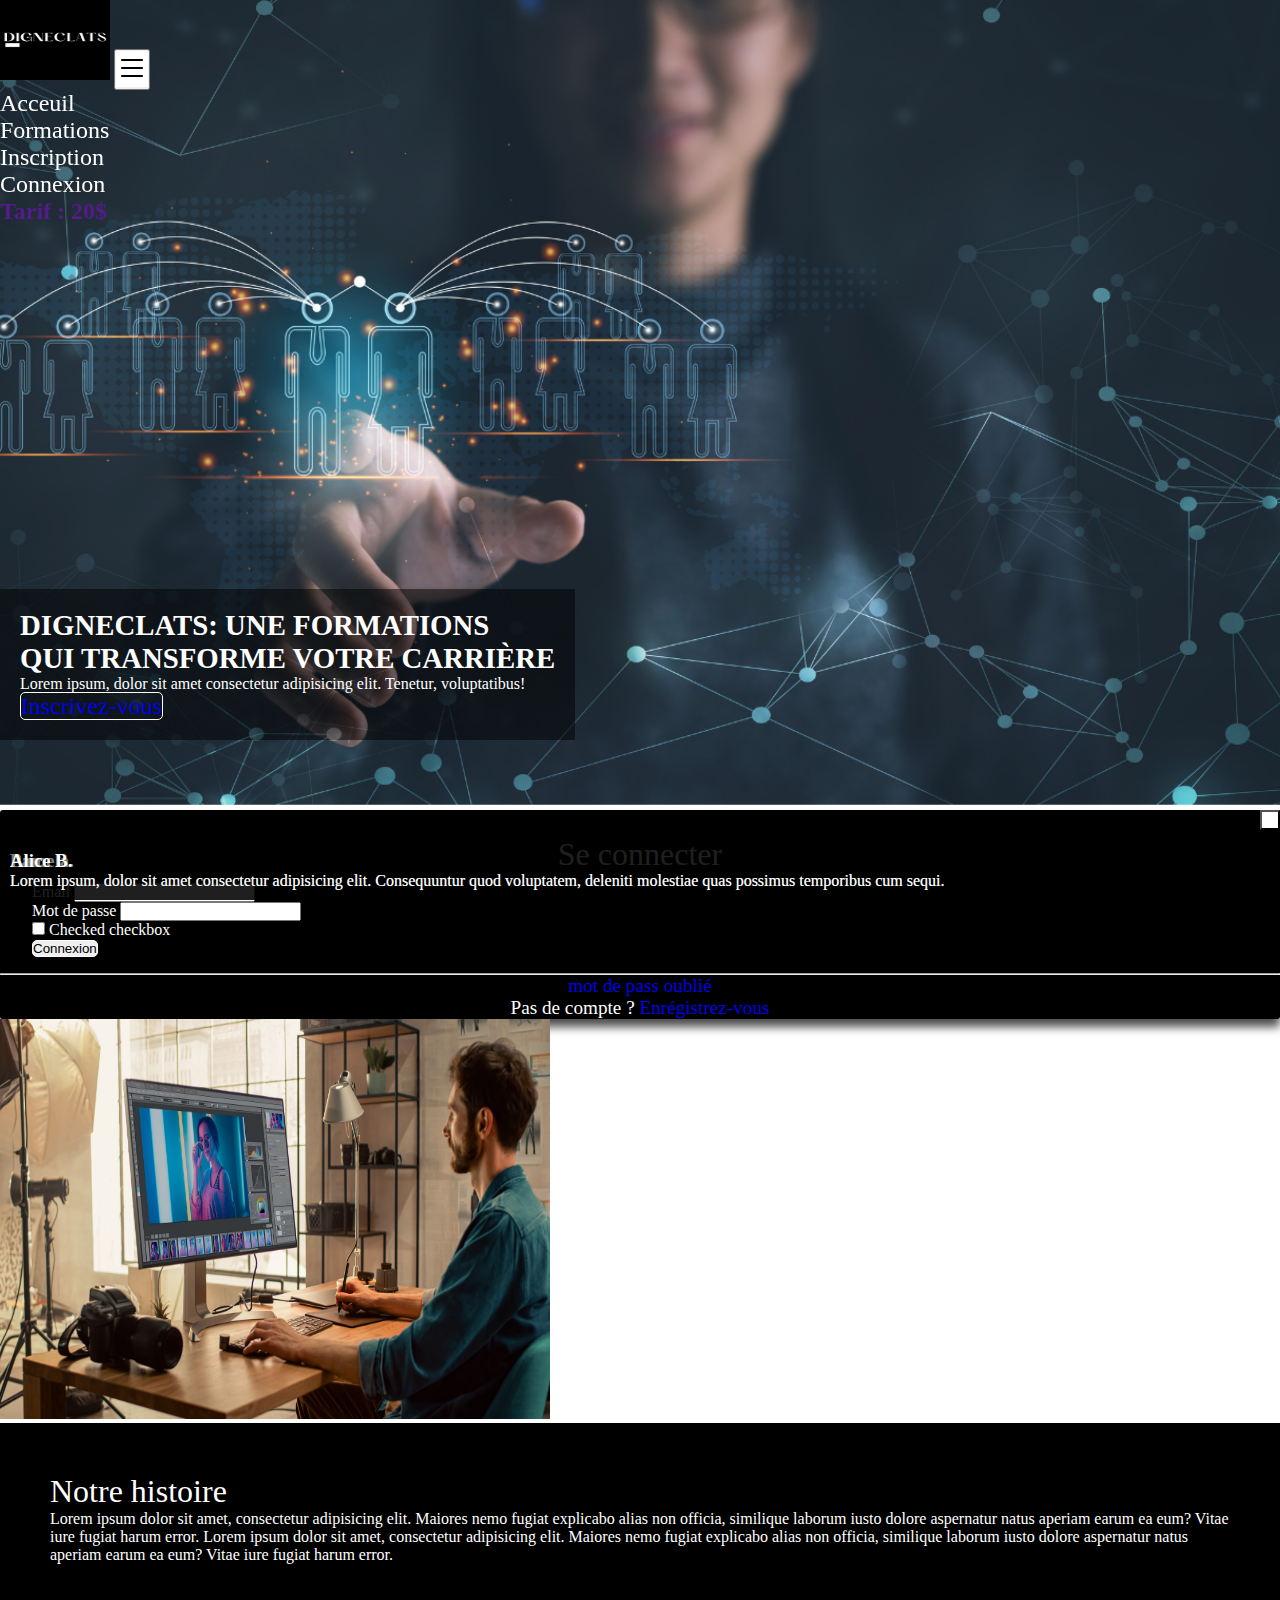
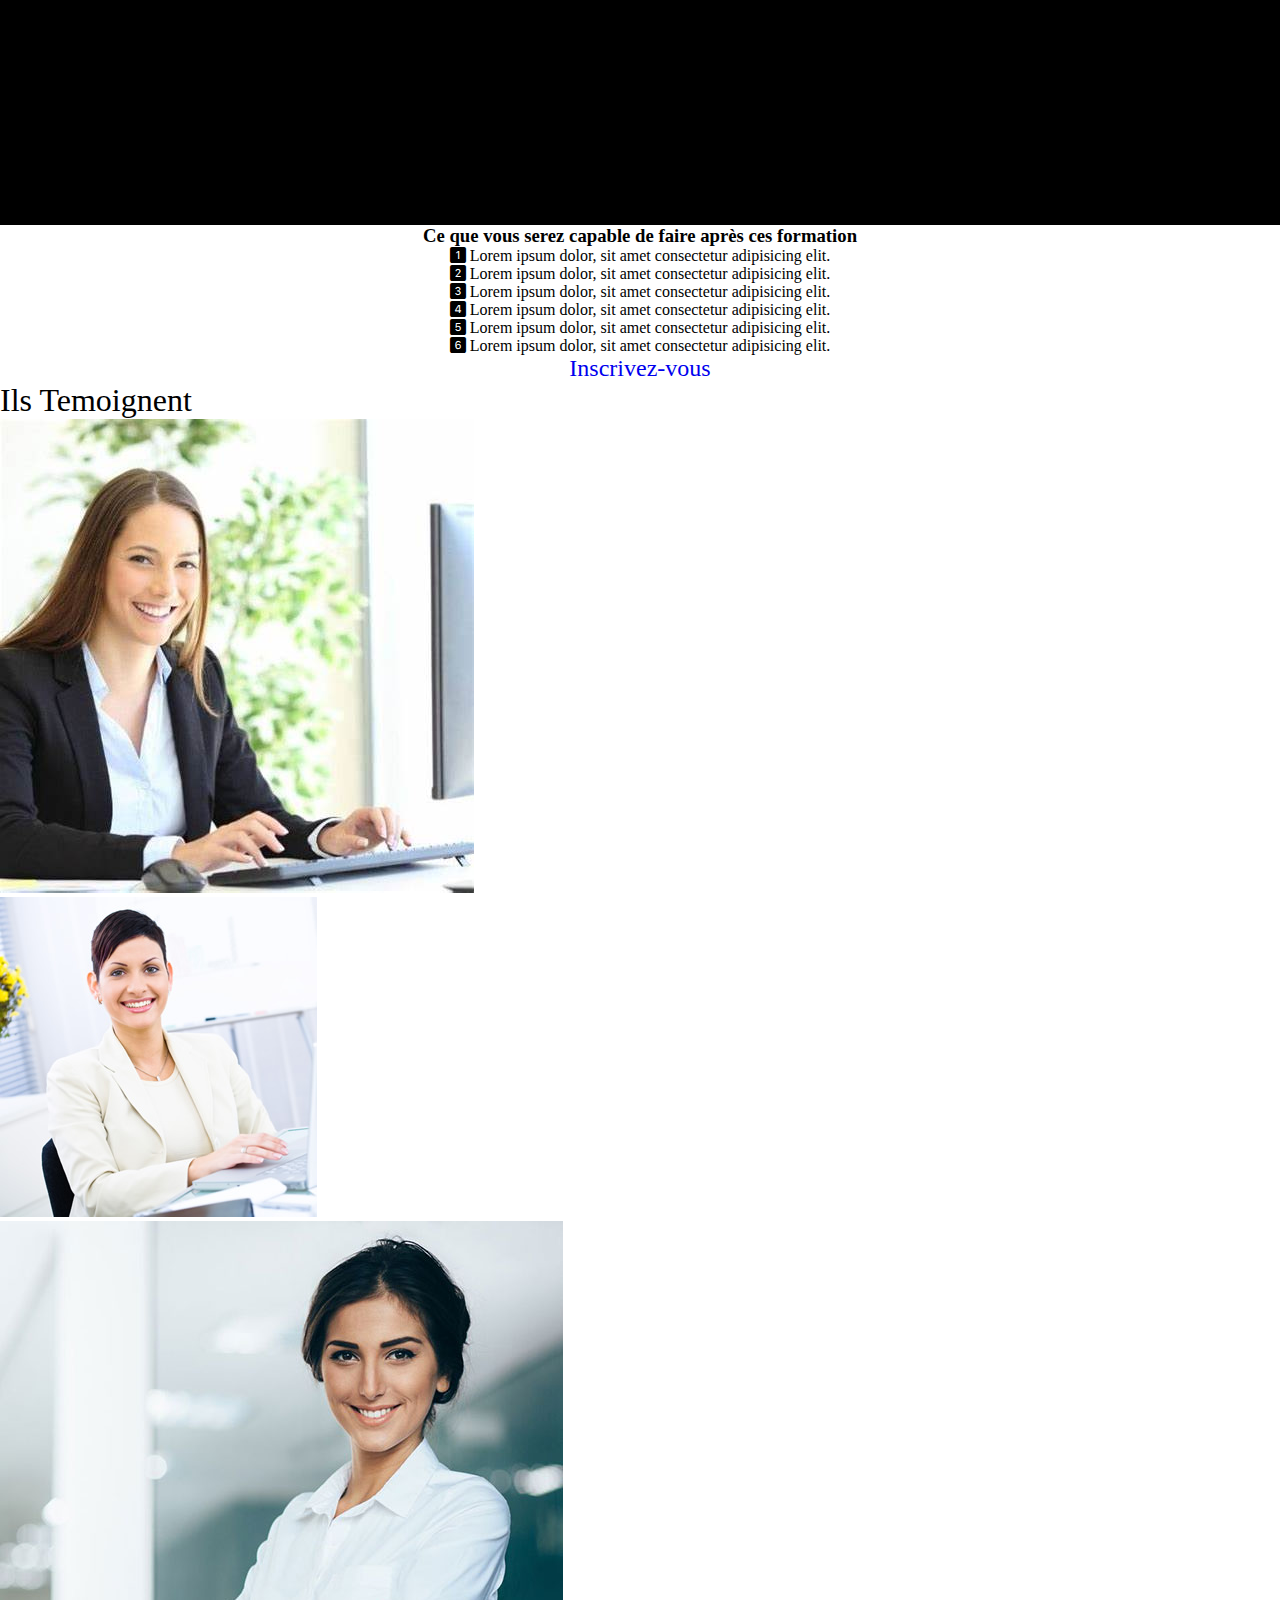
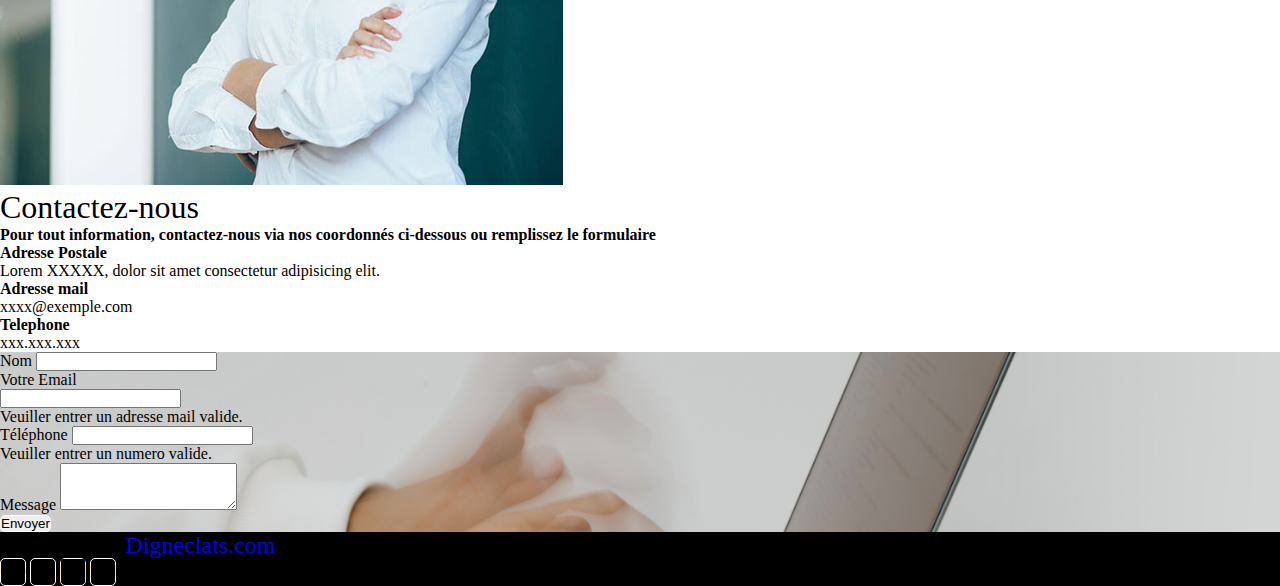
==== index.html @ 12020da1 "V1 dev digneclats" ====
<!DOCTYPE html>
<html lang="fr">
<head>
    <meta charset="UTF-8">
    <meta http-equiv="X-UA-Compatible" content="IE=edge">
    <meta name="viewport" content="width=device-width, initial-scale=1.0">
    <title>Digneclats</title>
    <link href="https://cdn.jsdelivr.net/npm/bootstrap@5.0.2/dist/css/bootstrap.min.css" rel="stylesheet" 
    integrity="sha384-EVSTQN3/azprG1Anm3QDgpJLIm9Nao0Yz1ztcQTwFspd3yD65VohhpuuCOmLASjC" crossorigin="anonymous">
    <link rel="stylesheet" href="https://cdn.jsdelivr.net/npm/bootstrap-icons@1.9.1/font/bootstrap-icons.css">
    <link rel="stylesheet" href="styles.css">
</head>
<body>
    <header>
        <nav class="navbar navbar-expand-lg" id="nav">
            <div class="container">
              <a class="navbar-brand" href="#"><img src="/assets/images/logo.png" alt=""></a>
              <button class="navbar-toggler" type="button" data-bs-toggle="collapse" data-bs-target="#navbarSupportedContent" aria-controls="navbarSupportedContent" aria-expanded="false" aria-label="Toggle navigation">
                <i class="bi bi-list"></i>
              </button>
            <div class="collapse navbar-collapse p-3" id="navbarSupportedContent">
                <ul class="navbar-nav ms-auto mb-2 mb-lg-0">
                  <li class="nav-item">
                    <a class="nav-link active" href="/">Acceuil</a>
                  </li>
                  <li class="nav-item">
                    <a class="nav-link" href="#">Formations</a>
                  </li>
                  <li class="nav-item">
                    <a class="nav-link" href="/inscription.html">Inscription</a>
                  </li>
                  <li class="nav-item">
                    <a class="nav-link" data-bs-toggle="modal" data-bs-target="#connexionModal" href="/connexion.html">Connexion</a>
                  </li>
                </ul>
                <ul class="navbar-nav ms-auto">
                    <a href="" class="text-white">Tarif : 20$</a>
                </ul>
              </div>
            </div>
        </nav>
    
        <div class="container">
            <div class="ban-text">
                <H1>Digneclats: Une Formations <br> qui transforme votre carrière</H1>
                <p>Lorem ipsum, dolor sit amet consectetur adipisicing elit. Tenetur, voluptatibus!</p>
                
                <a class="btn btn-outline-dark mt-3 text-white" href="/inscription.html" role="button" type="button">Inscrivez-vous</a>
                    
            </div>
        </div>
    </header>

    <!-- Modal -->
    <div class="modal fade" id="connexionModal" tabindex="-1" aria-labelledby="connexion" aria-hidden="true">
        <div class="modal-dialog modal-dialog-centered">
        <div class="modal-content">
            <div class="modal-body">
                <button type="button" class="btn-close" data-bs-dismiss="modal" aria-label="Close"></button>
                <div class="myform">
                    <h5 class="modal-title" id="connexion">Se connecter</h5>
                    <form action="" class="row">
                    <div class="my-3 col-12">
                        <label for="email">Email</label>
                        <input type="email" id="email" class="form-control" required />
                    </div>
                    <div class="my-3 col-12">
                        <label for="pwd">Mot de passe</label>
                        <input type="password" id="pwd" class="form-control" required />
                    </div>
                    <div class="form-check mt-1 col-12">
                        <input class="form-check-input" type="checkbox" value="" id="flexCheckChecked">
                        <label class="form-check-label" for="flexCheckChecked">
                        Checked checkbox
                        </label>
                    </div>
                    <div class="col-12">
                        <button type="button" class="btn btn-outline-light mt-3 mb-0">Connexion</button>
                    </div>
                    </form>
                </div>
                <hr>
                <div class="row mb-2">
                    <div class="col-12">
                    <p>
                        <a href="#" class="text-muted">mot de pass oublié</a>
                    </p>
                    </div>
                    <div class="col-12">
                        <p>Pas de compte ? <a href="/inscription.html" class="text-muted">Enrégistrez-vous</a></p>
                    </div>
                </div>
            </div>
        </div>
        </div>
    </div>


    <div class="section py-3">
        <div class="container">
            <div class="row">
                <div class="col-md-6 col-lg-6">
                    <img class="img-histo w-100" src="/assets/images/fph.jpg" alt="">
                </div>
                <div class="col-md-6 col-lg-6 contenu">
                    <h2 class="my-4">Notre histoire</h2>
                    <p>
                        Lorem ipsum dolor sit amet, consectetur adipisicing elit. 
                        Maiores nemo fugiat explicabo alias non officia, 
                        similique laborum iusto dolore aspernatur natus aperiam earum ea eum? 
                        Vitae iure fugiat harum error.
                        Lorem ipsum dolor sit amet, consectetur adipisicing elit. 
                        Maiores nemo fugiat explicabo alias non officia, 
                        similique laborum iusto dolore aspernatur natus aperiam earum ea eum? 
                        Vitae iure fugiat harum error.
                    </p>
        
                </div>
            </div>
        </div>
    </div>
    <div class="section my-3">
        <div class="about p-3">
            <div class="container">
                <h2 class="py-3 text-white">A propos de la formation</h2>
                <div class="row">
                    <div class="col-md-6 col-lg-4">
                        <div class="card mb-3">
                            <img src="" alt="">
                            <div class="card-body p-3">
                                <h3>Pack 1</h3>
                                <p>Lorem ipsum dolor sit amet consectetur adipisicing elit. Possimus, adipisci.</p>
                            </div>
                        </div>
                    </div>
                    <div class="col-md-6 col-lg-4">
                        <div class="card mb-3">
                            <img src="" alt="">
                            <div class="card-body p-3">
                                <h3>Pack 2</h3>
                                <p>Lorem ipsum dolor sit amet consectetur adipisicing elit. Possimus, adipisci.</p>
                            </div>
                        </div>
                    </div>
                    <div class="col-md-6 col-lg-4">
                        <div class="card mb-3">
                            <img src="" alt="">
                            <div class="card-body p-3">
                                <h3>Pack 3</h3>
                                <p>Lorem ipsum dolor sit amet consectetur adipisicing elit. Possimus, adipisci.</p>
                            </div>
                        </div>
                    </div>
                </div>
            </div>
        </div>
        <div class="container">
            <div class="devenir py-4">
                <h3 class="py-4">Ce que vous serez capable de faire après ces formation</h3>
                <div class="row">
                    <div class="col-md-6 col-lg-6">
                        <p><i class="bi bi-1-square-fill"></i> Lorem ipsum dolor, sit amet consectetur adipisicing elit.</p>
                        <p><i class="bi bi-2-square-fill"></i> Lorem ipsum dolor, sit amet consectetur adipisicing elit.</p>
                        <p><i class="bi bi-3-square-fill"></i> Lorem ipsum dolor, sit amet consectetur adipisicing elit.</p>
                    </div>
                    <div class="col-md-6 col-lg-6">
                        <p><i class="bi bi-4-square-fill"></i> Lorem ipsum dolor, sit amet consectetur adipisicing elit.</p>
                        <p><i class="bi bi-5-square-fill"></i> Lorem ipsum dolor, sit amet consectetur adipisicing elit.</p>
                        <p><i class="bi bi-6-square-fill"></i> Lorem ipsum dolor, sit amet consectetur adipisicing elit.</p>
                    </div>    
                </div>
                <a class="btn btn-dark mt-3" href="/inscription.html" role="button" type="button">Inscrivez-vous</a>
            </div>
        </div>
    </div>
    <div class="main py-4 bg-dark">
        <div class="container">
            <h2 class="text-white py-3">Ils Temoignent</h2>
            <div class="row">
                <div class="col-lg-4">
                    <div class="card mb-2">
                        <img src="/assets/images/OIP.jpg" alt="">
                        <div class="temo">
                            <h3>Lea.</h3>
                            <p>Lorem ipsum, dolor sit amet consectetur adipisicing elit. Consequuntur quod voluptatem, deleniti molestiae quas possimus temporibus cum sequi.</p>
                        </div>
                    </div>
                </div>
                <div class="col-lg-4">
                    <div class="card mb-2">
                        <img src="/assets/images/rizo.jpg" alt="">
                        <div class="temo">
                            <h3>Pamela.</h3>
                            <p>Lorem ipsum, dolor sit amet consectetur adipisicing elit. Consequuntur quod voluptatem, deleniti molestiae quas possimus temporibus cum sequi.</p>
                        </div>
                    </div>
                </div>
                <div class="col-lg-4">
                    <div class="card mb-2">
                        <img src="/assets/images/custom.jpg" alt="">
                        <div class="temo">
                            <h3>Alice B.</h3>
                            <p>Lorem ipsum, dolor sit amet consectetur adipisicing elit. Consequuntur quod voluptatem, deleniti molestiae quas possimus temporibus cum sequi.</p>
                        </div>
                    </div>
                </div>
            </div>
        </div>
    </div>
    <div class="section-cont py-4">
        <div class="container">
            <h2 class="p-3">Contactez-nous</h2>
            <div class="row">
                <div class="col-md-6 col-lg-6 p-4 text-lg-start">
                    <p class="fw">
                        Pour tout information, contactez-nous via nos coordonnés ci-dessous ou remplissez le formulaire
                    </p>
                    <h4>Adresse Postale</h4>
                    <p>Lorem XXXXX, dolor sit amet consectetur adipisicing elit.</p>
                    <h4>Adresse mail</h4>
                    <p>xxxx@exemple.com</p>
                    <h4>Telephone</h4>
                    <p>xxx.xxx.xxx</p>
                </div>
                <div class="col-md-6 col-lg-6 p-4 forma">
                    <form class="row g-3 needs-validation" novalidate>
                        <div class="col-12">
                          <label for="validationNo" class="form-label">Nom</label>
                          <input type="text" class="form-control" id="validationNo" value="" required>
                        </div>
                        <div class="col-12">
                          <label for="validationEm" class="form-label">Votre Email</label>
                          <div class="input-group has-validation">
                            <input type="email" class="form-control" id="validationEm" aria-describedby="inputGroupPrepend" required>
                            <div class="invalid-feedback">
                              Veuiller entrer un adresse mail valide.
                            </div>
                          </div>
                        </div>       
                        <div class="col-12">
                          <label for="validationTel" class="form-label">Téléphone</label>
                          <input type="tel" class="form-control" id="validationTel" required>
                          <div class="invalid-feedback">
                            Veuiller entrer un numero valide.
                          </div>
                        </div>
                        <div class="col-12">
                            <label for="validationMes" class="form-label">Message</label>
                            <textarea name="message" class="form-control" id="validationMes" rows="3" required></textarea>
                        </div>
                        <div class="col-12">
                          <button class="btn btn-outline-dark" type="submit">Envoyer</button>
                        </div>
                    </form>
                </div>
            </div>
        </div>
    </div>

    <footer
            class="text-center text-lg-start text-white"
            style="background-color: #000">
      <div class="container p-4 pb-0">
        <section class="p-3 pt-0">
          <div class="row d-flex align-items-center">
            <div class="col-md-7 col-lg-8 text-center text-md-start">
              <div class="p-3">
                © 2022 Copyright:
                <a class="text-white" href="https://mdbootstrap.com/"
                   >Digneclats.com</a
                  >
              </div>
            </div>
            <div class="col-md-5 col-lg-4 ml-lg-0 text-center text-md-end">
                <a
                 class="btn btn-outline-light btn-floating m-1"
                 role="button"><i class="bi bi-facebook"></i></a>
                <a
                 class="btn btn-outline-light btn-floating m-1"
                 role="button"><i class="bi bi-twitter"></i></a>
                <a
                 class="btn btn-outline-light btn-floating m-1"
                 role="button"><i class="bi bi-linkedin"></i></a>
                <a
                 class="btn btn-outline-light btn-floating m-1"
                 role="button"><i class="bi bi-instagram"></i></a>
            </div>
          </div>
        </section>
      </div>
    </footer>
    <script src="https://cdn.jsdelivr.net/npm/bootstrap@5.0.2/dist/js/bootstrap.bundle.min.js" 
    integrity="sha384-MrcW6ZMFYlzcLA8Nl+NtUVF0sA7MsXsP1UyJoMp4YLEuNSfAP+JcXn/tWtIaxVXM" crossorigin="anonymous"></script>
    <script src="/index.js"></script>
</body>
</html>
---- styles.css ----
*{
    margin: 0;
    padding: 0;
    box-sizing: border-box;
    text-decoration: none;
    list-style: none;
}

body{
    font-family: 'Times New Roman', Times, serif;
}

h2{
    font-size: 2rem;
    font-weight: 500;
}

header{
    height: 90vh;
    width: 100vw;
    background-image: url('/assets/images/Formation\ En\ nom-Formation.png');
    background-size: cover;
    background-position: center;
}
a{
    text-decoration: none;
    font-size: 1.5rem;
    font-weight: 500;
}
.ban-text{
    position: absolute;
    bottom: 10rem;
    color: #fff;
    background-color: rgba(0, 0, 0, 0.5);
    padding: 20px;
}
.ban-text h1{
    text-transform: uppercase;
    font-size: 1.8rem;
    font-weight: 700;
}

.navbar{
    position: fixed;
    width: 100%;
    background-color: transparent;
    z-index: 1000;
}

.navbar-brand img{
    height: 80px;
    width: 110px;
}

.nav-item .nav-link{
    color: #fff;
    font-size: 1.5rem;
    font-weight: 500;
}

.navbar-toggler{
    color: #fff;
}
.bi-list{
    color: #000;
    background-color: #fff;
    font-size: 2rem;
}
.img-histo{
    height: 400px;
    width: 550px;
}
.contenu{
    background-color: #000;
    color: #fff;
    padding: 50px;
}
.devenir{
    text-align: center;
}
.card .temo{
    position: absolute;
    bottom: 0;
    width: 100%;
    background-color: rgba(0, 0, 0, 0.5);
    color: #fff;
    padding: 10px;
}

.forma{
    background-image: url('/assets/images/pc.jpg');
    background-size: cover;
    background-position: center;
}
.about{
    background-color: #000;
}
.navbar-nav a{
    font-size: 1.5rem;
    font-weight: 600;
}

.banner{
    height: 60vh;
    background-image: url('/assets/images/inscriptions.jpg');
    background-position: center;
    background-size: cover;
}
.ins{
    background-color: rgba(0, 0, 0, 0.9);
    box-shadow: 1px 8px 8px rgba(0, 0, 0, 0.7);
    padding: 20px 30px;
    color: #fff;
}

.btn{
    border: 1px solid #fff;
    border-radius: 5px;
}
.fw{
    font-weight: 700;
}

.myform{
    max-width: 100%;
    padding: 1rem 2rem;
    color: #fff;

}
.modal-body{
    padding: 0;
    background-color: #000;
    box-shadow: 0 8px 10px 0 rgba(0, 0, 0, 0.7);
    border-radius: 3px;
}
.modal-title{
    font-size: 2rem;
    font-weight: 500;
    color: #fff;
    text-align: center;
    padding: 10px;
}

.modal-body p{
    color: #fff;
    font-size: 1.2rem;
    text-align: center;
}
.modal-body p a{
    font-size: 1.2rem;
}
.btn-close{
    position: absolute;
    right: 0;
    padding: .5rem;
    background-color: #fff;
}
.modal-content{
    width: 100%;
    margin: 0 auto;
}

.bgColor{
    background-color: #000;
    border-bottom: 1px solid #959698;
    box-shadow: 0 3px 4px rgba(0, 0, 0, 0.5);
    transition: all 0.5s;
}

@media screen and (max-width: 768px) {
    .navbar-collapse {
      background-color: #000;
    }
  }
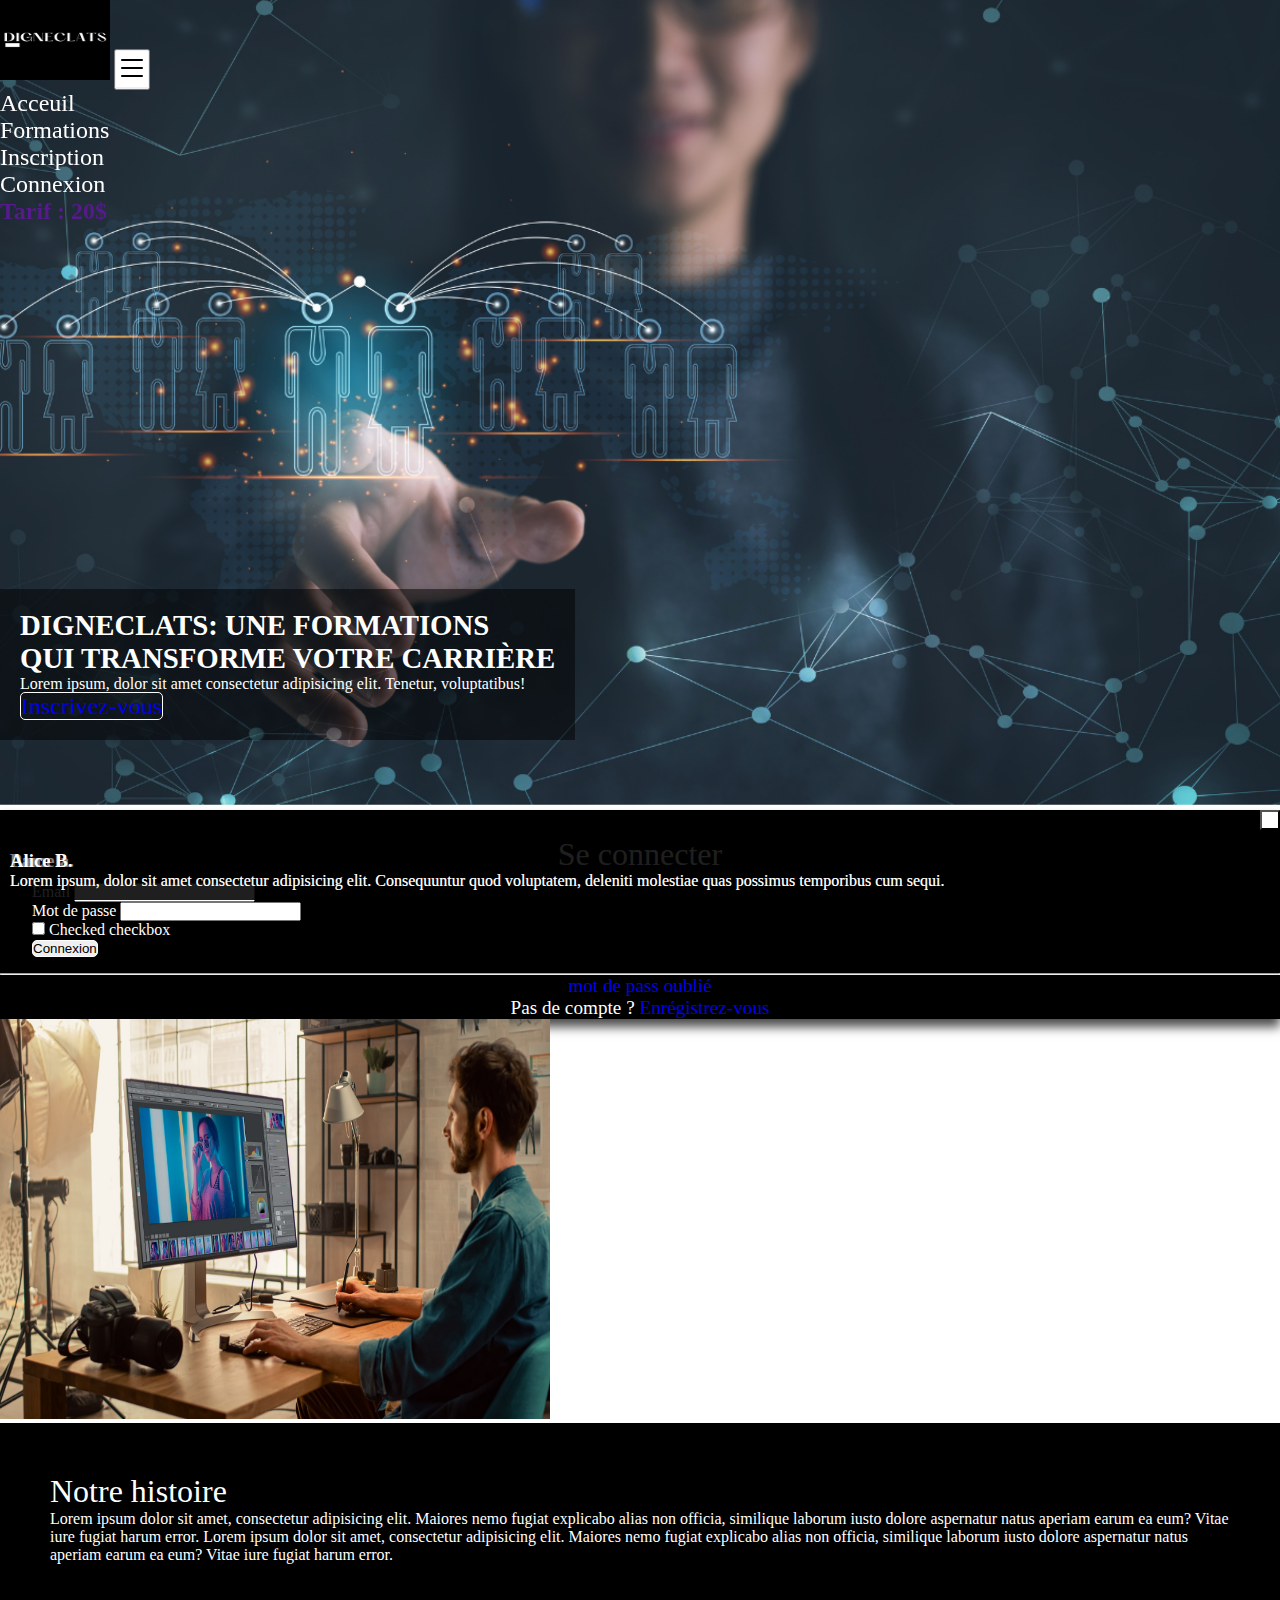
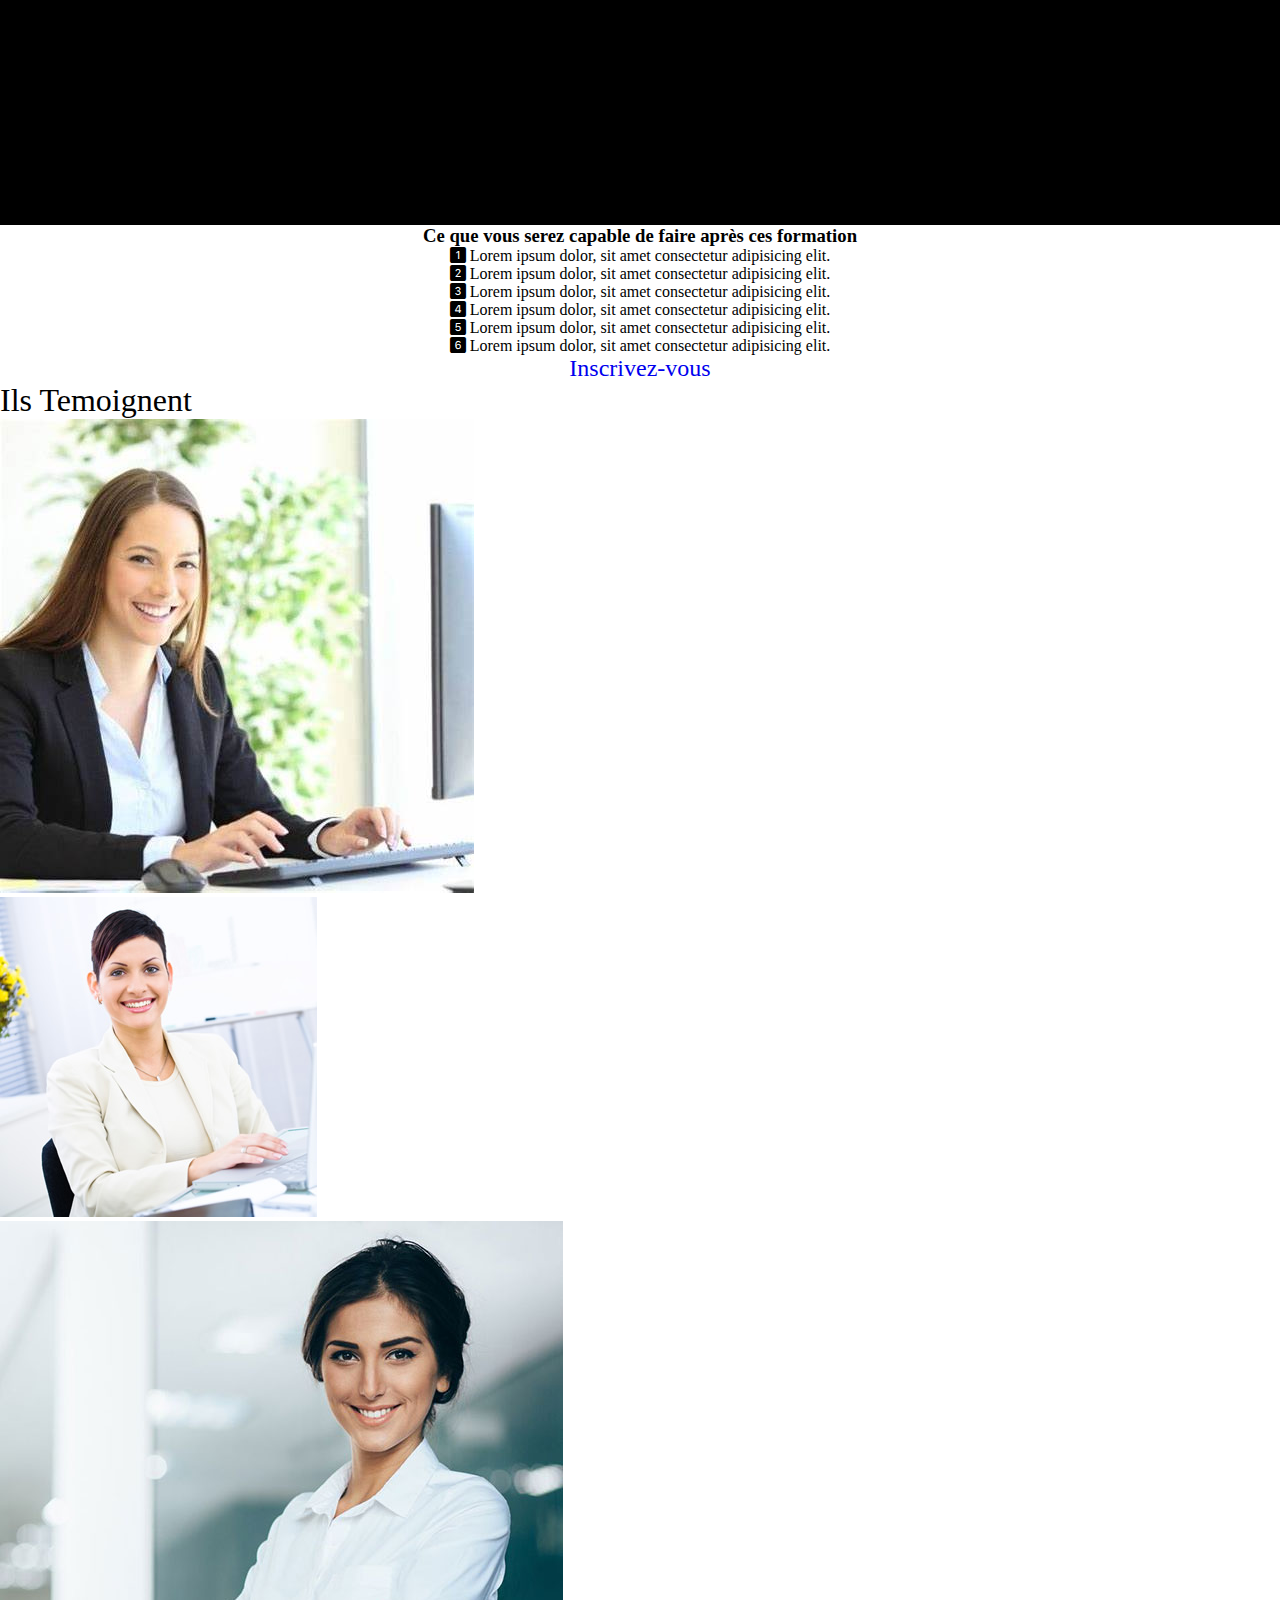
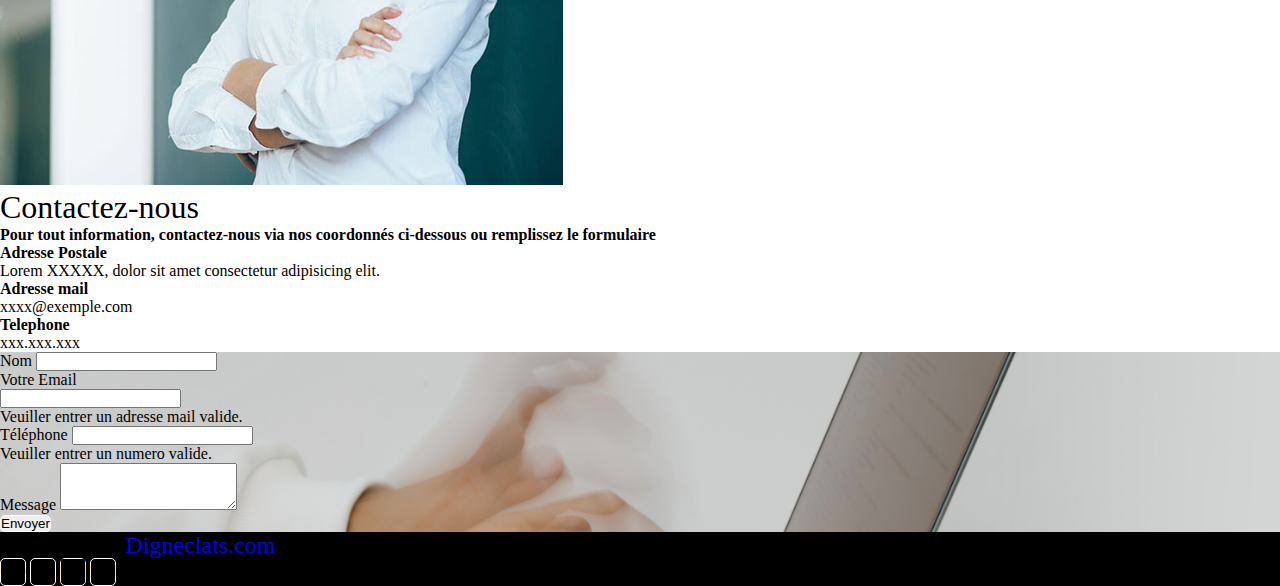
==== commit 7915083b: "V1 dev digneclats" ====
--- a/index.html
+++ b/index.html
@@ -54,44 +54,44 @@
     <!-- Modal -->
     <div class="modal fade" id="connexionModal" tabindex="-1" aria-labelledby="connexion" aria-hidden="true">
         <div class="modal-dialog modal-dialog-centered">
-        <div class="modal-content">
-            <div class="modal-body">
-                <button type="button" class="btn-close" data-bs-dismiss="modal" aria-label="Close"></button>
-                <div class="myform">
-                    <h5 class="modal-title" id="connexion">Se connecter</h5>
-                    <form action="" class="row">
-                    <div class="my-3 col-12">
-                        <label for="email">Email</label>
-                        <input type="email" id="email" class="form-control" required />
-                    </div>
-                    <div class="my-3 col-12">
-                        <label for="pwd">Mot de passe</label>
-                        <input type="password" id="pwd" class="form-control" required />
-                    </div>
-                    <div class="form-check mt-1 col-12">
-                        <input class="form-check-input" type="checkbox" value="" id="flexCheckChecked">
-                        <label class="form-check-label" for="flexCheckChecked">
-                        Checked checkbox
-                        </label>
-                    </div>
-                    <div class="col-12">
-                        <button type="button" class="btn btn-outline-light mt-3 mb-0">Connexion</button>
-                    </div>
-                    </form>
-                </div>
-                <hr>
-                <div class="row mb-2">
-                    <div class="col-12">
-                    <p>
-                        <a href="#" class="text-muted">mot de pass oublié</a>
-                    </p>
-                    </div>
-                    <div class="col-12">
-                        <p>Pas de compte ? <a href="/inscription.html" class="text-muted">Enrégistrez-vous</a></p>
-                    </div>
-                </div>
-            </div>
-        </div>
+            <div class="modal-content">
+                <div class="modal-body">
+                    <button type="button" class="btn-close" data-bs-dismiss="modal" aria-label="Close"></button>
+                    <div class="myform">
+                        <h5 class="modal-title" id="connexion">Se connecter</h5>
+                        <form action="" class="row">
+                        <div class="my-3 col-12">
+                            <label for="email">Email</label>
+                            <input type="email" id="email" class="form-control" required />
+                        </div>
+                        <div class="my-3 col-12">
+                            <label for="pwd">Mot de passe</label>
+                            <input type="password" id="pwd" class="form-control" required />
+                        </div>
+                        <div class="form-check mt-1 col-12">
+                            <input class="form-check-input" type="checkbox" value="" id="flexCheckChecked">
+                            <label class="form-check-label" for="flexCheckChecked">
+                            Checked checkbox
+                            </label>
+                        </div>
+                        <div class="col-12">
+                            <button type="button" class="btn btn-outline-light mt-3 mb-0">Connexion</button>
+                        </div>
+                        </form>
+                    </div>
+                    <hr>
+                    <div class="row mb-2">
+                        <div class="col-12">
+                        <p>
+                            <a href="#" class="text-muted">mot de pass oublié</a>
+                        </p>
+                        </div>
+                        <div class="col-12">
+                            <p>Pas de compte ? <a href="/inscription.html" class="text-muted">Enrégistrez-vous</a></p>
+                        </div>
+                    </div>
+                </div>
+            </div>
         </div>
     </div>
 
--- a/styles.css
+++ b/styles.css
@@ -131,7 +131,6 @@
     padding: 0;
     background-color: #000;
     box-shadow: 0 8px 10px 0 rgba(0, 0, 0, 0.7);
-    border-radius: 3px;
 }
 .modal-title{
     font-size: 2rem;
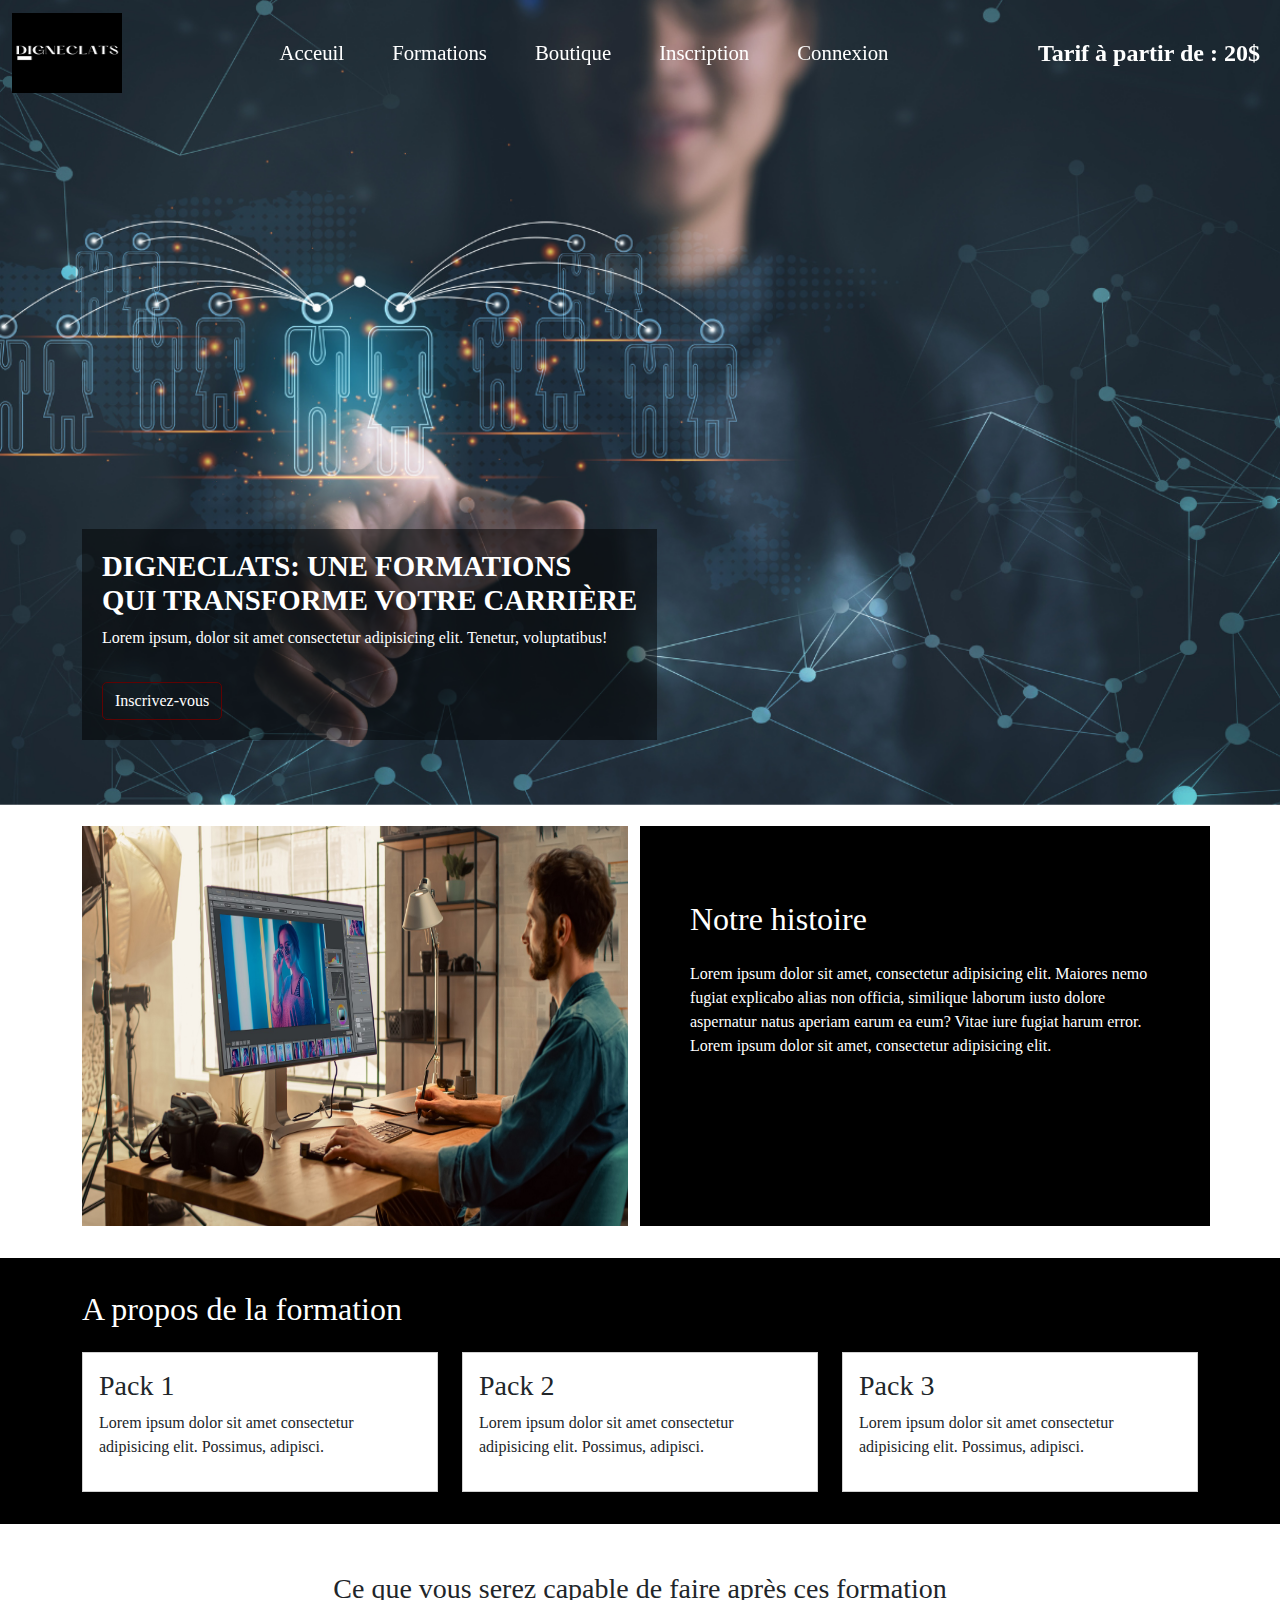
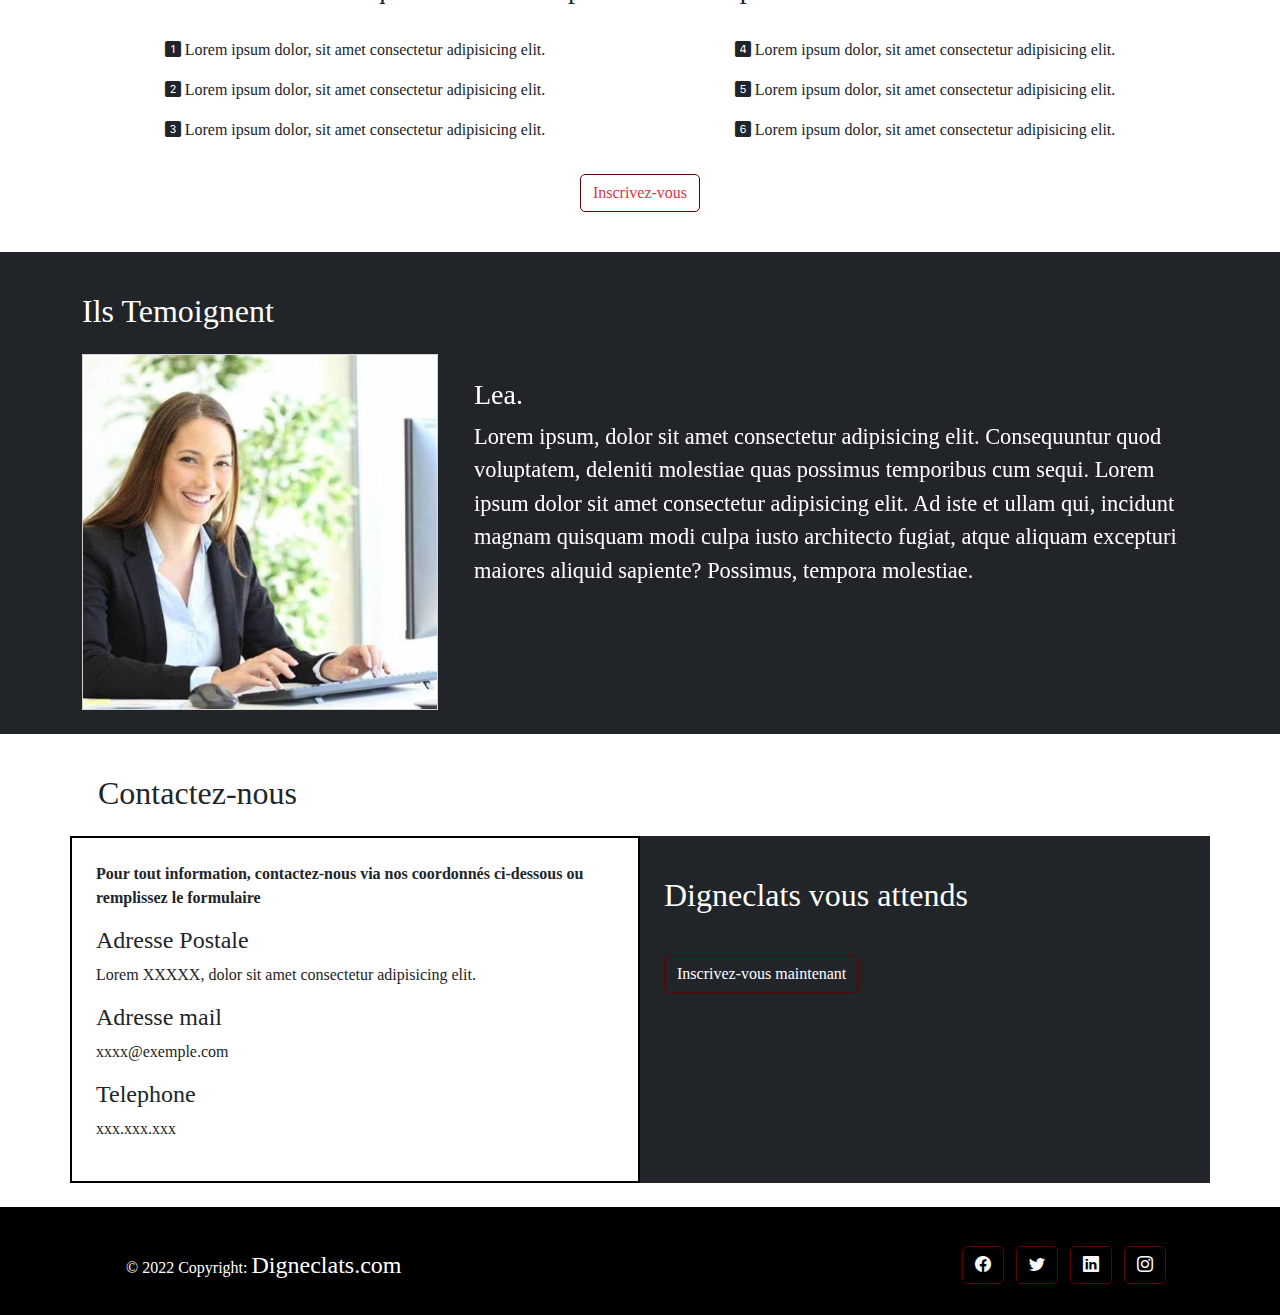
==== commit 955604af: "Version V2" ====
--- a/index.html
+++ b/index.html
@@ -8,33 +8,37 @@
     <link href="https://cdn.jsdelivr.net/npm/bootstrap@5.0.2/dist/css/bootstrap.min.css" rel="stylesheet" 
     integrity="sha384-EVSTQN3/azprG1Anm3QDgpJLIm9Nao0Yz1ztcQTwFspd3yD65VohhpuuCOmLASjC" crossorigin="anonymous">
     <link rel="stylesheet" href="https://cdn.jsdelivr.net/npm/bootstrap-icons@1.9.1/font/bootstrap-icons.css">
+    <link rel="stylesheet" href="/bootstrap-5.2.2-dist/css/bootstrap.min.css">
     <link rel="stylesheet" href="styles.css">
 </head>
 <body>
     <header>
         <nav class="navbar navbar-expand-lg" id="nav">
-            <div class="container">
+            <div class="container-fluid">
               <a class="navbar-brand" href="#"><img src="/assets/images/logo.png" alt=""></a>
               <button class="navbar-toggler" type="button" data-bs-toggle="collapse" data-bs-target="#navbarSupportedContent" aria-controls="navbarSupportedContent" aria-expanded="false" aria-label="Toggle navigation">
                 <i class="bi bi-list"></i>
               </button>
-            <div class="collapse navbar-collapse p-3" id="navbarSupportedContent">
+            <div class="collapse navbar-collapse" id="navbarSupportedContent">
                 <ul class="navbar-nav ms-auto mb-2 mb-lg-0">
-                  <li class="nav-item">
-                    <a class="nav-link active" href="/">Acceuil</a>
-                  </li>
-                  <li class="nav-item">
-                    <a class="nav-link" href="#">Formations</a>
-                  </li>
-                  <li class="nav-item">
+                  <li class="nav-item px-3">
+                    <a class="nav-link" href="/">Acceuil</a>
+                  </li>
+                  <li class="nav-item px-3">
+                    <a class="nav-link" href="/formation.html">Formations</a>
+                  </li>
+                  <li class="nav-item px-3">
+                    <a class="nav-link" href="/boutique.html">Boutique</a>
+                  </li>
+                  <li class="nav-item px-3">
                     <a class="nav-link" href="/inscription.html">Inscription</a>
                   </li>
-                  <li class="nav-item">
-                    <a class="nav-link" data-bs-toggle="modal" data-bs-target="#connexionModal" href="/connexion.html">Connexion</a>
+                  <li class="nav-item px-3">
+                    <a class="nav-link" href="/connexion.html">Connexion</a>
                   </li>
                 </ul>
                 <ul class="navbar-nav ms-auto">
-                    <a href="" class="text-white">Tarif : 20$</a>
+                    <a href="" class="text-white nav-link">Tarif à partir de : 20$</a>
                 </ul>
               </div>
             </div>
@@ -45,56 +49,11 @@
                 <H1>Digneclats: Une Formations <br> qui transforme votre carrière</H1>
                 <p>Lorem ipsum, dolor sit amet consectetur adipisicing elit. Tenetur, voluptatibus!</p>
                 
-                <a class="btn btn-outline-dark mt-3 text-white" href="/inscription.html" role="button" type="button">Inscrivez-vous</a>
+                <a class="btn btn-outline-danger mt-3 text-white" href="/inscription.html" role="button" type="button">Inscrivez-vous</a>
                     
             </div>
         </div>
     </header>
-
-    <!-- Modal -->
-    <div class="modal fade" id="connexionModal" tabindex="-1" aria-labelledby="connexion" aria-hidden="true">
-        <div class="modal-dialog modal-dialog-centered">
-            <div class="modal-content">
-                <div class="modal-body">
-                    <button type="button" class="btn-close" data-bs-dismiss="modal" aria-label="Close"></button>
-                    <div class="myform">
-                        <h5 class="modal-title" id="connexion">Se connecter</h5>
-                        <form action="" class="row">
-                        <div class="my-3 col-12">
-                            <label for="email">Email</label>
-                            <input type="email" id="email" class="form-control" required />
-                        </div>
-                        <div class="my-3 col-12">
-                            <label for="pwd">Mot de passe</label>
-                            <input type="password" id="pwd" class="form-control" required />
-                        </div>
-                        <div class="form-check mt-1 col-12">
-                            <input class="form-check-input" type="checkbox" value="" id="flexCheckChecked">
-                            <label class="form-check-label" for="flexCheckChecked">
-                            Checked checkbox
-                            </label>
-                        </div>
-                        <div class="col-12">
-                            <button type="button" class="btn btn-outline-light mt-3 mb-0">Connexion</button>
-                        </div>
-                        </form>
-                    </div>
-                    <hr>
-                    <div class="row mb-2">
-                        <div class="col-12">
-                        <p>
-                            <a href="#" class="text-muted">mot de pass oublié</a>
-                        </p>
-                        </div>
-                        <div class="col-12">
-                            <p>Pas de compte ? <a href="/inscription.html" class="text-muted">Enrégistrez-vous</a></p>
-                        </div>
-                    </div>
-                </div>
-            </div>
-        </div>
-    </div>
-
 
     <div class="section py-3">
         <div class="container">
@@ -110,15 +69,13 @@
                         similique laborum iusto dolore aspernatur natus aperiam earum ea eum? 
                         Vitae iure fugiat harum error.
                         Lorem ipsum dolor sit amet, consectetur adipisicing elit. 
-                        Maiores nemo fugiat explicabo alias non officia, 
-                        similique laborum iusto dolore aspernatur natus aperiam earum ea eum? 
-                        Vitae iure fugiat harum error.
-                    </p>
         
+                    </p>        
                 </div>
             </div>
         </div>
     </div>
+
     <div class="section my-3">
         <div class="about p-3">
             <div class="container">
@@ -154,6 +111,7 @@
                 </div>
             </div>
         </div>
+    
         <div class="container">
             <div class="devenir py-4">
                 <h3 class="py-4">Ce que vous serez capable de faire après ces formation</h3>
@@ -169,49 +127,84 @@
                         <p><i class="bi bi-6-square-fill"></i> Lorem ipsum dolor, sit amet consectetur adipisicing elit.</p>
                     </div>    
                 </div>
-                <a class="btn btn-dark mt-3" href="/inscription.html" role="button" type="button">Inscrivez-vous</a>
+                <a class="btn btn-outline-danger mt-3" href="/inscription.html" role="button" type="button">Inscrivez-vous</a>
             </div>
         </div>
     </div>
+    
     <div class="main py-4 bg-dark">
+
         <div class="container">
             <h2 class="text-white py-3">Ils Temoignent</h2>
-            <div class="row">
-                <div class="col-lg-4">
-                    <div class="card mb-2">
-                        <img src="/assets/images/OIP.jpg" alt="">
-                        <div class="temo">
+            <div id="carouselExampleSlidesOnly" class="carousel slide" data-bs-ride="carousel">
+                <div class="carousel-inner">
+                  <div class="carousel-item active">
+                    <div class="row">
+                        <div class="col-lg-4">
+                            <div class="card">
+                                <img src="/assets/images/OIP.jpg" class="d-block w-10 h-10" alt="">
+                            </div>
+                        </div>
+                        <div class="col-lg-8 temo text-white p-4">
                             <h3>Lea.</h3>
-                            <p>Lorem ipsum, dolor sit amet consectetur adipisicing elit. Consequuntur quod voluptatem, deleniti molestiae quas possimus temporibus cum sequi.</p>
-                        </div>
-                    </div>
-                </div>
-                <div class="col-lg-4">
-                    <div class="card mb-2">
-                        <img src="/assets/images/rizo.jpg" alt="">
-                        <div class="temo">
-                            <h3>Pamela.</h3>
-                            <p>Lorem ipsum, dolor sit amet consectetur adipisicing elit. Consequuntur quod voluptatem, deleniti molestiae quas possimus temporibus cum sequi.</p>
-                        </div>
-                    </div>
-                </div>
-                <div class="col-lg-4">
-                    <div class="card mb-2">
-                        <img src="/assets/images/custom.jpg" alt="">
-                        <div class="temo">
-                            <h3>Alice B.</h3>
-                            <p>Lorem ipsum, dolor sit amet consectetur adipisicing elit. Consequuntur quod voluptatem, deleniti molestiae quas possimus temporibus cum sequi.</p>
-                        </div>
-                    </div>
-                </div>
-            </div>
-        </div>
-    </div>
+                            <p>Lorem ipsum, dolor sit amet consectetur adipisicing elit. 
+                            Consequuntur quod voluptatem, deleniti molestiae quas possimus 
+                            temporibus cum sequi.
+                            Lorem ipsum dolor sit amet consectetur adipisicing elit. 
+                            Ad iste et ullam qui, incidunt magnam quisquam modi culpa iusto architecto 
+                            fugiat, atque aliquam excepturi maiores aliquid sapiente? Possimus, tempora molestiae.
+                            </p>
+                        </div>
+                    </div>
+                </div>
+                <div class="carousel-item">
+                    <div class="row">
+                        <div class="col-lg-4">
+                            <div class="card">
+                                <img src="/assets/images/rizo.jpg" class="d-block w-60 h-60" alt="">
+                            </div>
+                        </div>
+                        <div class="col-lg-8 temo text-white p-4">
+                            <h3>Pamela</h3>
+                            <p>Lorem ipsum, dolor sit amet consectetur adipisicing elit. 
+                            Consequuntur quod voluptatem, deleniti molestiae quas possimus 
+                            temporibus cum sequi.
+                            Lorem ipsum dolor sit amet consectetur adipisicing elit. 
+                            Ad iste et ullam qui, incidunt magnam quisquam modi culpa iusto architecto 
+                            fugiat, atque aliquam excepturi maiores aliquid sapiente? Possimus, tempora molestiae.
+                            </p>
+                        </div>
+                    </div>
+                  </div>
+                    <div class="carousel-item">
+                        <div class="row">
+                            <div class="col-lg-4">
+                                <div class="card">
+                                    <img src="/assets/images/custom.jpg" class="d-block w-60 h-60" alt="">
+                                </div>
+                            </div>
+                            <div class="col-lg-8 temo text-white p-4">
+                                <h3>Diane</h3>
+                                <p>Lorem ipsum, dolor sit amet consectetur adipisicing elit. 
+                                Consequuntur quod voluptatem, deleniti molestiae quas possimus 
+                                temporibus cum sequi.
+                                Lorem ipsum dolor sit amet consectetur adipisicing elit. 
+                                Ad iste et ullam qui, incidunt magnam quisquam modi culpa iusto architecto 
+                                fugiat, atque aliquam excepturi maiores aliquid sapiente? Possimus, tempora molestiae.
+                                </p>
+                            </div>
+                        </div>
+                    </div>
+                  </div>
+                </div>
+            </div>
+        </div>
+
     <div class="section-cont py-4">
         <div class="container">
             <h2 class="p-3">Contactez-nous</h2>
             <div class="row">
-                <div class="col-md-6 col-lg-6 p-4 text-lg-start">
+                <div class="col-md-6 col-lg-6 p-4 text-lg-start info-cont">
                     <p class="fw">
                         Pour tout information, contactez-nous via nos coordonnés ci-dessous ou remplissez le formulaire
                     </p>
@@ -222,36 +215,9 @@
                     <h4>Telephone</h4>
                     <p>xxx.xxx.xxx</p>
                 </div>
-                <div class="col-md-6 col-lg-6 p-4 forma">
-                    <form class="row g-3 needs-validation" novalidate>
-                        <div class="col-12">
-                          <label for="validationNo" class="form-label">Nom</label>
-                          <input type="text" class="form-control" id="validationNo" value="" required>
-                        </div>
-                        <div class="col-12">
-                          <label for="validationEm" class="form-label">Votre Email</label>
-                          <div class="input-group has-validation">
-                            <input type="email" class="form-control" id="validationEm" aria-describedby="inputGroupPrepend" required>
-                            <div class="invalid-feedback">
-                              Veuiller entrer un adresse mail valide.
-                            </div>
-                          </div>
-                        </div>       
-                        <div class="col-12">
-                          <label for="validationTel" class="form-label">Téléphone</label>
-                          <input type="tel" class="form-control" id="validationTel" required>
-                          <div class="invalid-feedback">
-                            Veuiller entrer un numero valide.
-                          </div>
-                        </div>
-                        <div class="col-12">
-                            <label for="validationMes" class="form-label">Message</label>
-                            <textarea name="message" class="form-control" id="validationMes" rows="3" required></textarea>
-                        </div>
-                        <div class="col-12">
-                          <button class="btn btn-outline-dark" type="submit">Envoyer</button>
-                        </div>
-                    </form>
+                <div class="col-md-6 col-lg-6 p-4 bg-dark">
+                    <h2 class="text-white py-3">Digneclats vous attends</h2>
+                    <a class="btn btn-outline-danger text-white mt-3" href="/inscription.html" role="button" type="button">Inscrivez-vous maintenant</a>
                 </div>
             </div>
         </div>
--- a/styles.css
+++ b/styles.css
@@ -14,11 +14,14 @@
     font-size: 2rem;
     font-weight: 500;
 }
+.card{
+    border-radius: 0;
+}
 
 header{
     height: 90vh;
     width: 100vw;
-    background-image: url('/assets/images/Formation\ En\ nom-Formation.png');
+    background-image: url('/assets/images/FormationEnNom-Formation.png');
     background-size: cover;
     background-position: center;
 }
@@ -42,6 +45,7 @@
 
 .navbar{
     position: fixed;
+    top: 0;
     width: 100%;
     background-color: transparent;
     z-index: 1000;
@@ -54,8 +58,12 @@
 
 .nav-item .nav-link{
     color: #fff;
-    font-size: 1.5rem;
-    font-weight: 500;
+    font-size: 1.3rem;
+    font-weight: 500;
+}
+
+.nav-item .nav-link:hover{
+    color: rgb(162, 40, 40);
 }
 
 .navbar-toggler{
@@ -78,20 +86,18 @@
 .devenir{
     text-align: center;
 }
-.card .temo{
+/* .card .temo{
     position: absolute;
     bottom: 0;
     width: 100%;
     background-color: rgba(0, 0, 0, 0.5);
     color: #fff;
     padding: 10px;
-}
-
-.forma{
-    background-image: url('/assets/images/pc.jpg');
-    background-size: cover;
-    background-position: center;
-}
+} */
+.temo p{
+    font-size: 1.4rem;
+}
+
 .about{
     background-color: #000;
 }
@@ -109,28 +115,40 @@
 .ins{
     background-color: rgba(0, 0, 0, 0.9);
     box-shadow: 1px 8px 8px rgba(0, 0, 0, 0.7);
+    padding: 1rem 5rem;
+    color: #fff;
+    max-width: 80%;
+}
+.con{
+    background-color: rgba(0, 0, 0, 0.9);
+    box-shadow: 1px 0 10px 2px rgb(0, 0, 0);
     padding: 20px 30px;
     color: #fff;
-}
-
+    max-width: 60%;
+    margin: 0 auto;
+    border-radius: 10px;
+}
+.ght-insc{
+    padding: 0 10px;
+}
 .btn{
-    border: 1px solid #fff;
+    border: 1px solid rgb(95, 2, 2);
     border-radius: 5px;
 }
 .fw{
     font-weight: 700;
 }
-
+.info-cont{
+    border: 2px solid #000;
+    padding: 20px;
+}
 .myform{
     max-width: 100%;
     padding: 1rem 2rem;
     color: #fff;
-
-}
-.modal-body{
-    padding: 0;
-    background-color: #000;
-    box-shadow: 0 8px 10px 0 rgba(0, 0, 0, 0.7);
+}
+.connect-footer{
+    text-align: center;
 }
 .modal-title{
     font-size: 2rem;
@@ -148,12 +166,7 @@
 .modal-body p a{
     font-size: 1.2rem;
 }
-.btn-close{
-    position: absolute;
-    right: 0;
-    padding: .5rem;
-    background-color: #fff;
-}
+
 .modal-content{
     width: 100%;
     margin: 0 auto;
@@ -161,13 +174,30 @@
 
 .bgColor{
     background-color: #000;
-    border-bottom: 1px solid #959698;
-    box-shadow: 0 3px 4px rgba(0, 0, 0, 0.5);
+    border-bottom: 1px solid rgb(95, 2, 2);
+    box-shadow: 0 3px 4px rgba(95, 2, 2, 0.5);
     transition: all 0.5s;
+}
+
+.card .f-image{
+    height: 240px;
+    width: auto;
 }
 
 @media screen and (max-width: 768px) {
     .navbar-collapse {
       background-color: #000;
+      padding: 20px;
+      line-height: 3rem;
+    }
+    .con{
+        max-width: 100%;
+        margin: 0 auto;
+        border-radius: 10px;
+    }
+    .ins{
+        max-width: 100%;
+        margin: 0 auto;
+        border-radius: 10px;
     }
   }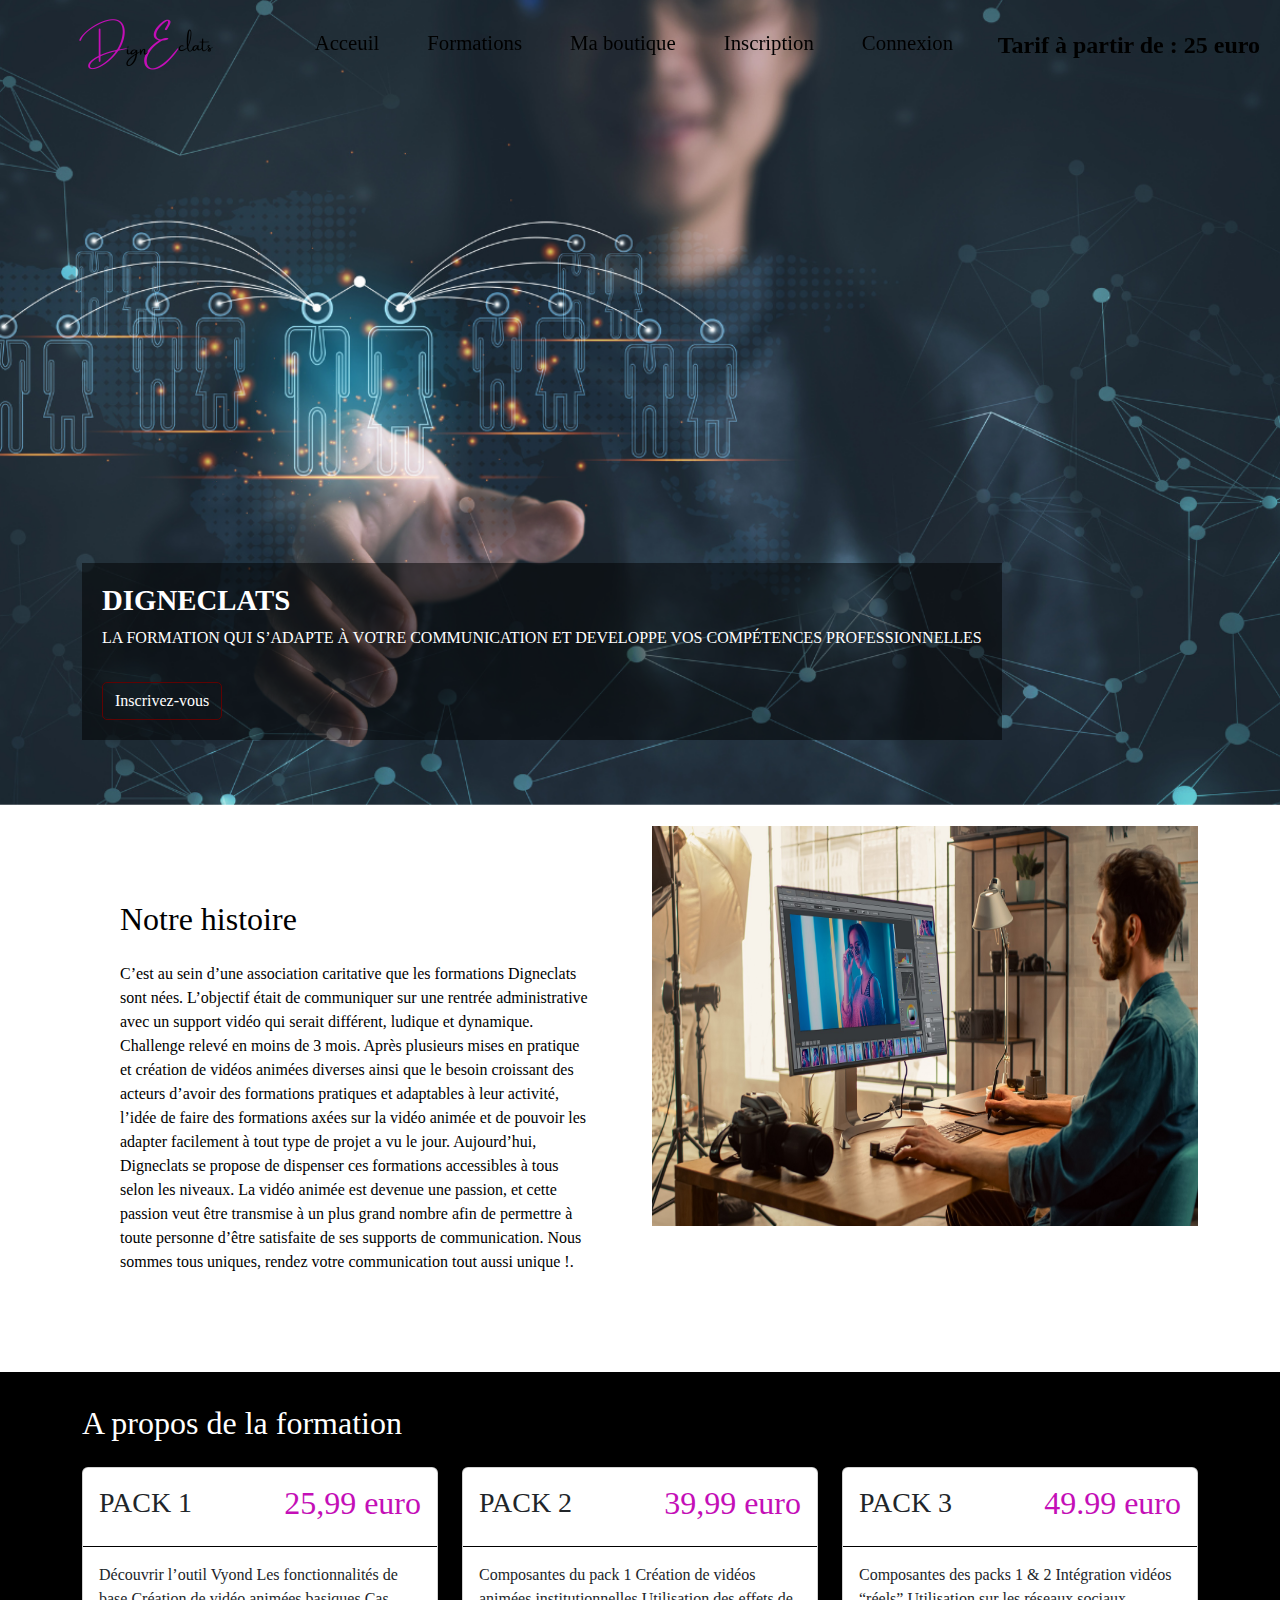
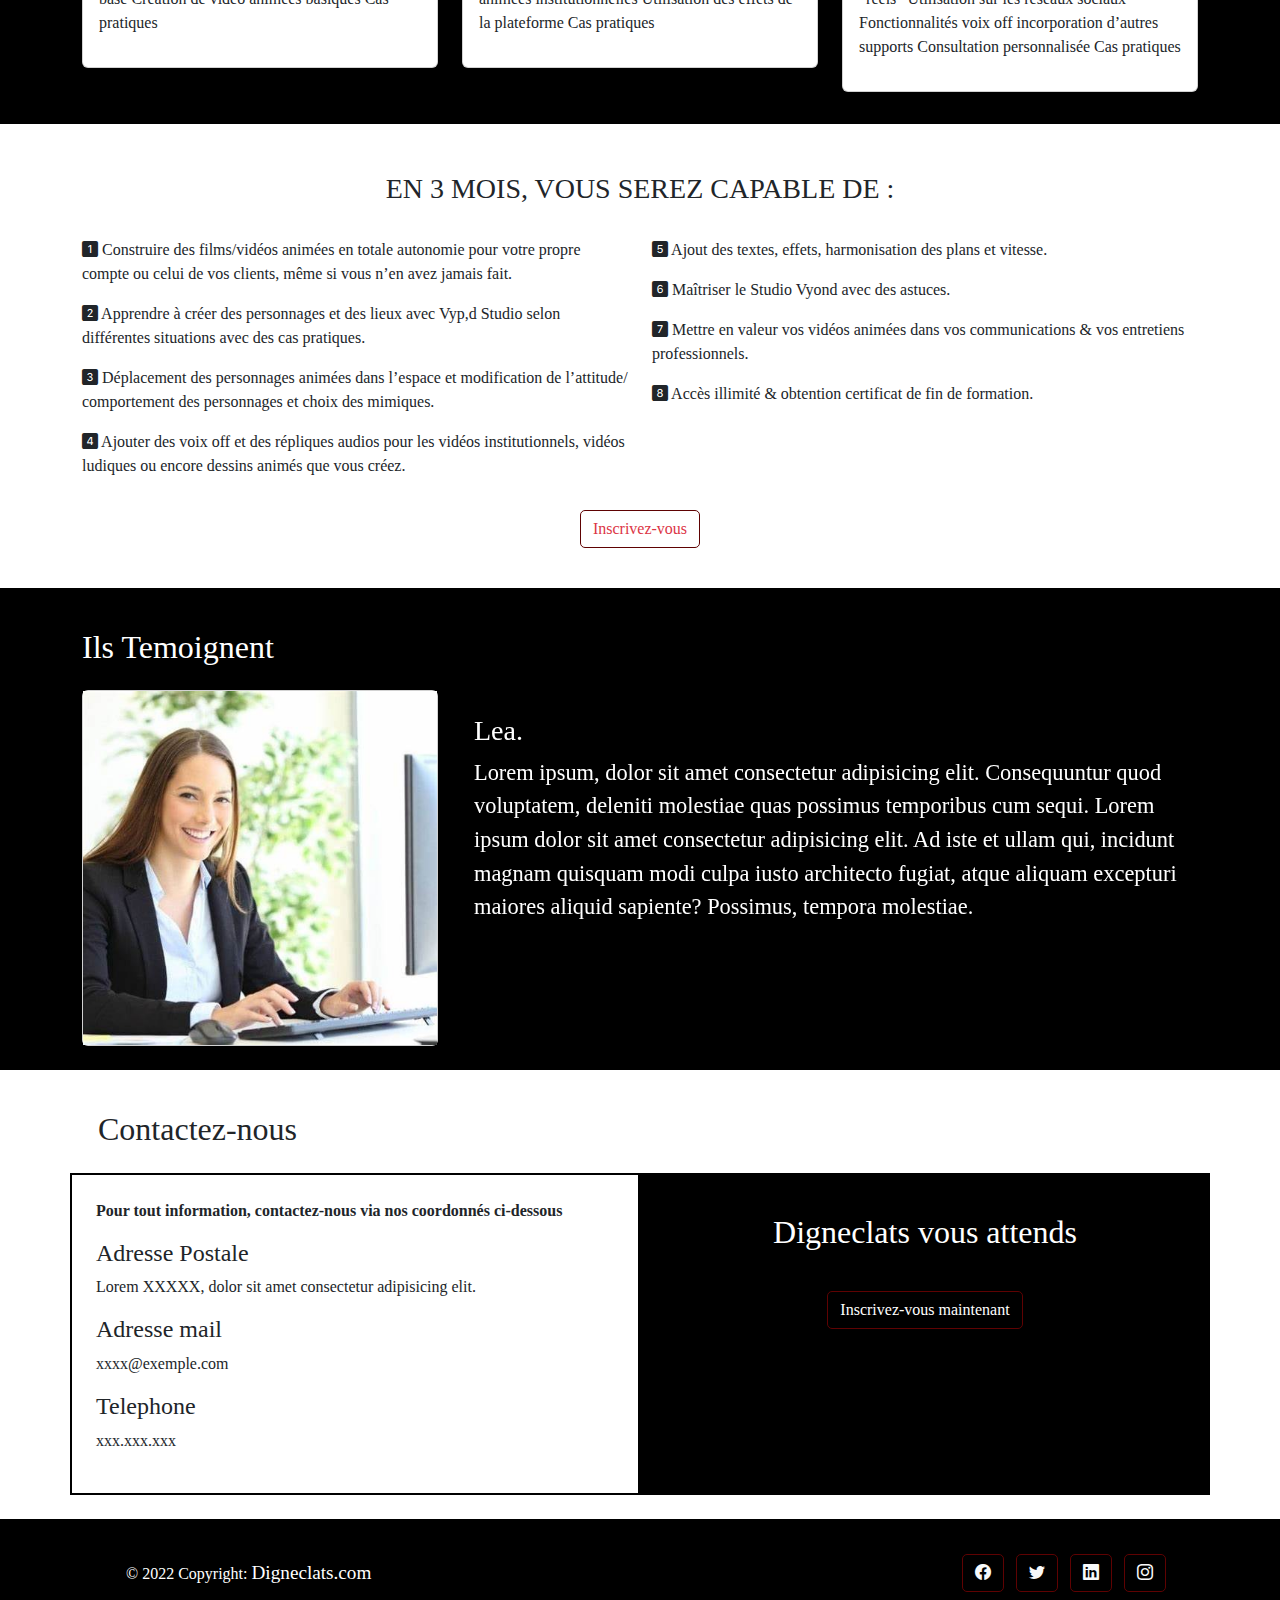
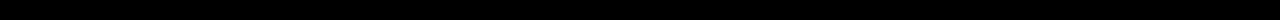
==== commit fbc070b8: "Version 1r" ====
--- a/index.html
+++ b/index.html
@@ -1,56 +1,69 @@
 <!DOCTYPE html>
 <html lang="fr">
+
 <head>
     <meta charset="UTF-8">
     <meta http-equiv="X-UA-Compatible" content="IE=edge">
     <meta name="viewport" content="width=device-width, initial-scale=1.0">
     <title>Digneclats</title>
-    <link href="https://cdn.jsdelivr.net/npm/bootstrap@5.0.2/dist/css/bootstrap.min.css" rel="stylesheet" 
-    integrity="sha384-EVSTQN3/azprG1Anm3QDgpJLIm9Nao0Yz1ztcQTwFspd3yD65VohhpuuCOmLASjC" crossorigin="anonymous">
+    <link href="https://cdn.jsdelivr.net/npm/bootstrap@5.0.2/dist/css/bootstrap.min.css" rel="stylesheet"
+        integrity="sha384-EVSTQN3/azprG1Anm3QDgpJLIm9Nao0Yz1ztcQTwFspd3yD65VohhpuuCOmLASjC" crossorigin="anonymous">
     <link rel="stylesheet" href="https://cdn.jsdelivr.net/npm/bootstrap-icons@1.9.1/font/bootstrap-icons.css">
     <link rel="stylesheet" href="/bootstrap-5.2.2-dist/css/bootstrap.min.css">
     <link rel="stylesheet" href="styles.css">
 </head>
+
 <body>
     <header>
         <nav class="navbar navbar-expand-lg" id="nav">
             <div class="container-fluid">
-              <a class="navbar-brand" href="#"><img src="/assets/images/logo.png" alt=""></a>
-              <button class="navbar-toggler" type="button" data-bs-toggle="collapse" data-bs-target="#navbarSupportedContent" aria-controls="navbarSupportedContent" aria-expanded="false" aria-label="Toggle navigation">
-                <i class="bi bi-list"></i>
-              </button>
-            <div class="collapse navbar-collapse" id="navbarSupportedContent">
-                <ul class="navbar-nav ms-auto mb-2 mb-lg-0">
-                  <li class="nav-item px-3">
-                    <a class="nav-link" href="/">Acceuil</a>
-                  </li>
-                  <li class="nav-item px-3">
-                    <a class="nav-link" href="/formation.html">Formations</a>
-                  </li>
-                  <li class="nav-item px-3">
-                    <a class="nav-link" href="/boutique.html">Boutique</a>
-                  </li>
-                  <li class="nav-item px-3">
-                    <a class="nav-link" href="/inscription.html">Inscription</a>
-                  </li>
-                  <li class="nav-item px-3">
-                    <a class="nav-link" href="/connexion.html">Connexion</a>
-                  </li>
-                </ul>
-                <ul class="navbar-nav ms-auto">
-                    <a href="" class="text-white nav-link">Tarif à partir de : 20$</a>
-                </ul>
-              </div>
+                <a class="navbar-brand" href="#"><img src="/assets/images/logo.png" alt=""></a>
+                <button class="navbar-toggler" type="button" data-bs-toggle="offcanvas" data-bs-target="#offcanvasRight"
+                    aria-controls="offcanvasRight">
+                    <i class="bi bi-list"></i>
+                    <!-- <span class="navbar-toggler-icon"></span> -->
+                </button>
+                <div class="offcanvas navbar-offcanvas offcanvas-end" tabindex="-1" id="offcanvasRight"
+                    aria-labelledby="offcanvasRightLabel">
+                    <div class="offcanvas-header">
+                        <button type="button" class="btn-close btn-close-white" data-bs-dismiss="offcanvas"
+                            aria-label="close"></button>
+                    </div>
+                    <div class="offcanvas-body">
+                        <ul class="navbar-nav ms-auto mb-lg-0">
+                            <li class="nav-item px-3">
+                                <a class="nav-link" href="/">Acceuil</a>
+                            </li>
+                            <li class="nav-item px-3">
+                                <a class="nav-link" href="/formation.html">Formations</a>
+                            </li>
+                            <li class="nav-item px-3">
+                                <a class="nav-link" href="/boutique.html">Ma boutique</a>
+                            </li>
+                            <li class="nav-item px-3">
+                                <a class="nav-link" href="/inscription.html">Inscription</a>
+                            </li>
+                            <li class="nav-item px-3">
+                                <a class="nav-link" href="/connexion.html">Connexion</a>
+                            </li>
+                        </ul>
+                        <ul class="navbar-nav price ms-auto">
+                            <a href="" class="nav-link">Tarif à partir de : 25 euro</a>
+                        </ul>
+                    </div>
+                </div>
             </div>
         </nav>
-    
+
         <div class="container">
             <div class="ban-text">
-                <H1>Digneclats: Une Formations <br> qui transforme votre carrière</H1>
-                <p>Lorem ipsum, dolor sit amet consectetur adipisicing elit. Tenetur, voluptatibus!</p>
-                
-                <a class="btn btn-outline-danger mt-3 text-white" href="/inscription.html" role="button" type="button">Inscrivez-vous</a>
-                    
+                <H1>DIGNECLATS</H1>
+                <p>LA FORMATION QUI S’ADAPTE À VOTRE COMMUNICATION
+                ET DEVELOPPE VOS COMPÉTENCES PROFESSIONNELLES</p>
+
+                <a class="btn btn-outline-danger mt-3 text-white" href="/inscription.html" role="button"
+                    type="button">Inscrivez-vous</a>
+
             </div>
         </div>
     </header>
@@ -58,19 +71,25 @@
     <div class="section py-3">
         <div class="container">
             <div class="row">
-                <div class="col-md-6 col-lg-6">
-                    <img class="img-histo w-100" src="/assets/images/fph.jpg" alt="">
-                </div>
                 <div class="col-md-6 col-lg-6 contenu">
                     <h2 class="my-4">Notre histoire</h2>
                     <p>
-                        Lorem ipsum dolor sit amet, consectetur adipisicing elit. 
-                        Maiores nemo fugiat explicabo alias non officia, 
-                        similique laborum iusto dolore aspernatur natus aperiam earum ea eum? 
-                        Vitae iure fugiat harum error.
-                        Lorem ipsum dolor sit amet, consectetur adipisicing elit. 
-        
-                    </p>        
+                        C’est au sein d’une association caritative que les formations Digneclats sont nées. L’objectif
+                        était de communiquer sur une rentrée administrative avec un support vidéo qui serait
+                        différent, ludique et dynamique. Challenge relevé en moins de 3 mois. Après plusieurs mises
+                        en pratique et création de vidéos animées diverses ainsi que le besoin croissant des acteurs
+                        d’avoir des formations pratiques et adaptables à leur activité, l’idée de faire des formations
+                        axées sur la vidéo animée et de pouvoir les adapter facilement à tout type de projet a vu le
+                        jour. Aujourd’hui, Digneclats se propose de dispenser ces formations accessibles à tous
+                        selon les niveaux.
+                        La vidéo animée est devenue une passion, et cette passion veut être transmise à un plus
+                        grand nombre afin de permettre à toute personne d’être satisfaite de ses supports de
+                        communication.
+                        Nous sommes tous uniques, rendez votre communication tout aussi unique !.  
+                    </p>
+                </div>
+                <div class="col-md-6 col-lg-6">
+                    <img class="img-histo w-100" src="/assets/images/fph.jpg" alt="">
                 </div>
             </div>
         </div>
@@ -82,100 +101,148 @@
                 <h2 class="py-3 text-white">A propos de la formation</h2>
                 <div class="row">
                     <div class="col-md-6 col-lg-4">
-                        <div class="card mb-3">
-                            <img src="" alt="">
-                            <div class="card-body p-3">
-                                <h3>Pack 1</h3>
-                                <p>Lorem ipsum dolor sit amet consectetur adipisicing elit. Possimus, adipisci.</p>
+                        <div class="card-cantainer">
+                            <div class="card mb-3">
+                                <div class="header-card p-3">
+                                    <h3>PACK 1</h3>
+                                    <h2>25,99 euro</h2>
+                                </div>
+                                <div class="card-body p-3">
+                                    <p> 
+                                        Découvrir l’outil Vyond
+                                        Les fonctionnalités de base
+                                        Création de vidéo animées basiques
+                                        Cas pratiques
+                                    </p>
+                                </div>
                             </div>
                         </div>
                     </div>
                     <div class="col-md-6 col-lg-4">
-                        <div class="card mb-3">
-                            <img src="" alt="">
-                            <div class="card-body p-3">
-                                <h3>Pack 2</h3>
-                                <p>Lorem ipsum dolor sit amet consectetur adipisicing elit. Possimus, adipisci.</p>
+                        <div class="card-container">
+                            <div class="card mb-3">
+                                <div class="header-card p-3">
+                                    <h3>PACK 2</h3>
+                                    <h2>39,99 euro</h2>
+                                </div>
+                                <img src="" alt="">
+                                <div class="card-body p-3">
+                                    <p> 
+                                        Composantes du pack 1
+                                        Création de vidéos animées institutionnelles
+                                        Utilisation des effets de la plateforme
+                                        Cas pratiques
+                                    </p>
+                                </div>
                             </div>
                         </div>
                     </div>
                     <div class="col-md-6 col-lg-4">
-                        <div class="card mb-3">
-                            <img src="" alt="">
-                            <div class="card-body p-3">
-                                <h3>Pack 3</h3>
-                                <p>Lorem ipsum dolor sit amet consectetur adipisicing elit. Possimus, adipisci.</p>
-                            </div>
-                        </div>
-                    </div>
-                </div>
-            </div>
-        </div>
-    
+                        <div class="card-container">
+                            <div class="card mb-3">
+                                <div class="header-card p-3">
+                                    <h3>PACK 3</h3>
+                                    <h2>49.99 euro</h2>
+                                </div>
+                                <div class="card-body p-3">
+                                    <p> 
+                                        Composantes des packs 1 & 2
+                                        Intégration vidéos “réels”
+                                        Utilisation sur les réseaux sociaux
+                                        Fonctionnalités voix off
+                                        incorporation d’autres supports
+                                        Consultation personnalisée
+                                        Cas pratiques
+                                    </p>
+                                </div>
+                            </div>
+                        </div>
+                    </div>
+                </div>
+            </div>
+        </div>
+
         <div class="container">
             <div class="devenir py-4">
-                <h3 class="py-4">Ce que vous serez capable de faire après ces formation</h3>
+                <h3 class="py-4">EN 3 MOIS, VOUS SEREZ CAPABLE DE :</h3>
                 <div class="row">
-                    <div class="col-md-6 col-lg-6">
-                        <p><i class="bi bi-1-square-fill"></i> Lorem ipsum dolor, sit amet consectetur adipisicing elit.</p>
-                        <p><i class="bi bi-2-square-fill"></i> Lorem ipsum dolor, sit amet consectetur adipisicing elit.</p>
-                        <p><i class="bi bi-3-square-fill"></i> Lorem ipsum dolor, sit amet consectetur adipisicing elit.</p>
-                    </div>
-                    <div class="col-md-6 col-lg-6">
-                        <p><i class="bi bi-4-square-fill"></i> Lorem ipsum dolor, sit amet consectetur adipisicing elit.</p>
-                        <p><i class="bi bi-5-square-fill"></i> Lorem ipsum dolor, sit amet consectetur adipisicing elit.</p>
-                        <p><i class="bi bi-6-square-fill"></i> Lorem ipsum dolor, sit amet consectetur adipisicing elit.</p>
-                    </div>    
-                </div>
-                <a class="btn btn-outline-danger mt-3" href="/inscription.html" role="button" type="button">Inscrivez-vous</a>
+                    <div class="col-md-6 col-lg-6 text-md-start">
+                        <p><i class="bi bi-1-square-fill"></i> Construire des films/vidéos animées en totale autonomie pour votre propre compte ou
+                            celui de vos clients, même si vous n’en avez jamais fait.
+                        </p>
+                        <p><i class="bi bi-2-square-fill"></i> Apprendre à créer des personnages et des lieux avec Vyp,d Studio selon différentes
+                            situations avec des cas pratiques.
+                        </p>
+                        <p><i class="bi bi-3-square-fill"></i> Déplacement des personnages animées dans l’espace et modification de l’attitude/
+                            comportement des personnages et choix des mimiques.
+                        </p>
+                        <p><i class="bi bi-4-square-fill"></i> Ajouter des voix off et des répliques audios pour les vidéos institutionnels, vidéos
+                            ludiques ou encore dessins animés que vous créez.
+                        </p>
+                    </div>
+                    <div class="col-md-6 col-lg-6 text-md-start">
+                        <p><i class="bi bi-5-square-fill"></i> Ajout des textes, effets, harmonisation des plans et vitesse.
+                        </p>
+                        <p><i class="bi bi-6-square-fill"></i> Maîtriser le Studio Vyond avec des astuces.
+                        </p>
+                        <p><i class="bi bi-7-square-fill"></i> Mettre en valeur vos vidéos animées dans vos communications & vos entretiens
+                            professionnels.
+                        </p>
+                        <p><i class="bi bi-8-square-fill"></i> Accès illimité & obtention certificat de fin de formation.</p>
+                    </div>
+                </div>
+                <a class="btn btn-outline-danger mt-3" href="/inscription.html" role="button"
+                    type="button">Inscrivez-vous</a>
             </div>
         </div>
     </div>
-    
-    <div class="main py-4 bg-dark">
+
+    <div class="main py-4 bg">
 
         <div class="container">
             <h2 class="text-white py-3">Ils Temoignent</h2>
             <div id="carouselExampleSlidesOnly" class="carousel slide" data-bs-ride="carousel">
                 <div class="carousel-inner">
-                  <div class="carousel-item active">
-                    <div class="row">
-                        <div class="col-lg-4">
-                            <div class="card">
-                                <img src="/assets/images/OIP.jpg" class="d-block w-10 h-10" alt="">
-                            </div>
-                        </div>
-                        <div class="col-lg-8 temo text-white p-4">
-                            <h3>Lea.</h3>
-                            <p>Lorem ipsum, dolor sit amet consectetur adipisicing elit. 
-                            Consequuntur quod voluptatem, deleniti molestiae quas possimus 
-                            temporibus cum sequi.
-                            Lorem ipsum dolor sit amet consectetur adipisicing elit. 
-                            Ad iste et ullam qui, incidunt magnam quisquam modi culpa iusto architecto 
-                            fugiat, atque aliquam excepturi maiores aliquid sapiente? Possimus, tempora molestiae.
-                            </p>
-                        </div>
-                    </div>
-                </div>
-                <div class="carousel-item">
-                    <div class="row">
-                        <div class="col-lg-4">
-                            <div class="card">
-                                <img src="/assets/images/rizo.jpg" class="d-block w-60 h-60" alt="">
-                            </div>
-                        </div>
-                        <div class="col-lg-8 temo text-white p-4">
-                            <h3>Pamela</h3>
-                            <p>Lorem ipsum, dolor sit amet consectetur adipisicing elit. 
-                            Consequuntur quod voluptatem, deleniti molestiae quas possimus 
-                            temporibus cum sequi.
-                            Lorem ipsum dolor sit amet consectetur adipisicing elit. 
-                            Ad iste et ullam qui, incidunt magnam quisquam modi culpa iusto architecto 
-                            fugiat, atque aliquam excepturi maiores aliquid sapiente? Possimus, tempora molestiae.
-                            </p>
-                        </div>
-                    </div>
-                  </div>
+                    <div class="carousel-item active">
+                        <div class="row">
+                            <div class="col-lg-4">
+                                <div class="card">
+                                    <img src="/assets/images/OIP.jpg" class="d-block w-10 h-10" alt="">
+                                </div>
+                            </div>
+                            <div class="col-lg-8 temo text-white p-4">
+                                <h3>Lea.</h3>
+                                <p>Lorem ipsum, dolor sit amet consectetur adipisicing elit.
+                                    Consequuntur quod voluptatem, deleniti molestiae quas possimus
+                                    temporibus cum sequi.
+                                    Lorem ipsum dolor sit amet consectetur adipisicing elit.
+                                    Ad iste et ullam qui, incidunt magnam quisquam modi culpa iusto architecto
+                                    fugiat, atque aliquam excepturi maiores aliquid sapiente? Possimus, tempora
+                                    molestiae.
+                                </p>
+                            </div>
+                        </div>
+                    </div>
+                    <div class="carousel-item">
+                        <div class="row">
+                            <div class="col-lg-4">
+                                <div class="card">
+                                    <img src="/assets/images/rizo.jpg" class="d-block w-60 h-60" alt="">
+                                </div>
+                            </div>
+                            <div class="col-lg-8 temo text-white p-4">
+                                <h3>Pamela</h3>
+                                <p>Lorem ipsum, dolor sit amet consectetur adipisicing elit.
+                                    Consequuntur quod voluptatem, deleniti molestiae quas possimus
+                                    temporibus cum sequi.
+                                    Lorem ipsum dolor sit amet consectetur adipisicing elit.
+                                    Ad iste et ullam qui, incidunt magnam quisquam modi culpa iusto architecto
+                                    fugiat, atque aliquam excepturi maiores aliquid sapiente? Possimus, tempora
+                                    molestiae.
+                                </p>
+                            </div>
+                        </div>
+                    </div>
                     <div class="carousel-item">
                         <div class="row">
                             <div class="col-lg-4">
@@ -185,20 +252,21 @@
                             </div>
                             <div class="col-lg-8 temo text-white p-4">
                                 <h3>Diane</h3>
-                                <p>Lorem ipsum, dolor sit amet consectetur adipisicing elit. 
-                                Consequuntur quod voluptatem, deleniti molestiae quas possimus 
-                                temporibus cum sequi.
-                                Lorem ipsum dolor sit amet consectetur adipisicing elit. 
-                                Ad iste et ullam qui, incidunt magnam quisquam modi culpa iusto architecto 
-                                fugiat, atque aliquam excepturi maiores aliquid sapiente? Possimus, tempora molestiae.
+                                <p>Lorem ipsum, dolor sit amet consectetur adipisicing elit.
+                                    Consequuntur quod voluptatem, deleniti molestiae quas possimus
+                                    temporibus cum sequi.
+                                    Lorem ipsum dolor sit amet consectetur adipisicing elit.
+                                    Ad iste et ullam qui, incidunt magnam quisquam modi culpa iusto architecto
+                                    fugiat, atque aliquam excepturi maiores aliquid sapiente? Possimus, tempora
+                                    molestiae.
                                 </p>
                             </div>
                         </div>
                     </div>
-                  </div>
-                </div>
-            </div>
-        </div>
+                </div>
+            </div>
+        </div>
+    </div>
 
     <div class="section-cont py-4">
         <div class="container">
@@ -206,7 +274,7 @@
             <div class="row">
                 <div class="col-md-6 col-lg-6 p-4 text-lg-start info-cont">
                     <p class="fw">
-                        Pour tout information, contactez-nous via nos coordonnés ci-dessous ou remplissez le formulaire
+                        Pour tout information, contactez-nous via nos coordonnés ci-dessous
                     </p>
                     <h4>Adresse Postale</h4>
                     <p>Lorem XXXXX, dolor sit amet consectetur adipisicing elit.</p>
@@ -215,48 +283,43 @@
                     <h4>Telephone</h4>
                     <p>xxx.xxx.xxx</p>
                 </div>
-                <div class="col-md-6 col-lg-6 p-4 bg-dark">
+                <div class="col-md-6 col-lg-6 p-4 bg text-center">
                     <h2 class="text-white py-3">Digneclats vous attends</h2>
-                    <a class="btn btn-outline-danger text-white mt-3" href="/inscription.html" role="button" type="button">Inscrivez-vous maintenant</a>
+                    <a class="btn btn-outline-danger text-white mt-3" href="/inscription.html" role="button"
+                        type="button">Inscrivez-vous maintenant</a>
                 </div>
             </div>
         </div>
     </div>
 
-    <footer
-            class="text-center text-lg-start text-white"
-            style="background-color: #000">
-      <div class="container p-4 pb-0">
-        <section class="p-3 pt-0">
-          <div class="row d-flex align-items-center">
-            <div class="col-md-7 col-lg-8 text-center text-md-start">
-              <div class="p-3">
-                © 2022 Copyright:
-                <a class="text-white" href="https://mdbootstrap.com/"
-                   >Digneclats.com</a
-                  >
-              </div>
-            </div>
-            <div class="col-md-5 col-lg-4 ml-lg-0 text-center text-md-end">
-                <a
-                 class="btn btn-outline-light btn-floating m-1"
-                 role="button"><i class="bi bi-facebook"></i></a>
-                <a
-                 class="btn btn-outline-light btn-floating m-1"
-                 role="button"><i class="bi bi-twitter"></i></a>
-                <a
-                 class="btn btn-outline-light btn-floating m-1"
-                 role="button"><i class="bi bi-linkedin"></i></a>
-                <a
-                 class="btn btn-outline-light btn-floating m-1"
-                 role="button"><i class="bi bi-instagram"></i></a>
-            </div>
-          </div>
-        </section>
-      </div>
+    <footer class="text-center text-lg-start text-white" style="background-color: #000">
+        <div class="container p-4 pb-0">
+            <section class="p-3 pt-0">
+                <div class="row d-flex align-items-center">
+                    <div class="col-md-7 col-lg-8 text-center text-md-start">
+                        <div class="p-3">
+                            © 2022 Copyright:
+                            <a class="text-white" href="https://mdbootstrap.com/">Digneclats.com</a>
+                        </div>
+                    </div>
+                    <div class="col-md-5 col-lg-4 ml-lg-0 text-center text-md-end">
+                        <a class="btn btn-outline-light btn-floating m-1" role="button"><i
+                                class="bi bi-facebook"></i></a>
+                        <a class="btn btn-outline-light btn-floating m-1" role="button"><i
+                                class="bi bi-twitter"></i></a>
+                        <a class="btn btn-outline-light btn-floating m-1" role="button"><i
+                                class="bi bi-linkedin"></i></a>
+                        <a class="btn btn-outline-light btn-floating m-1" role="button"><i
+                                class="bi bi-instagram"></i></a>
+                    </div>
+                </div>
+            </section>
+        </div>
     </footer>
-    <script src="https://cdn.jsdelivr.net/npm/bootstrap@5.0.2/dist/js/bootstrap.bundle.min.js" 
-    integrity="sha384-MrcW6ZMFYlzcLA8Nl+NtUVF0sA7MsXsP1UyJoMp4YLEuNSfAP+JcXn/tWtIaxVXM" crossorigin="anonymous"></script>
+    <script src="https://cdn.jsdelivr.net/npm/bootstrap@5.0.2/dist/js/bootstrap.bundle.min.js"
+        integrity="sha384-MrcW6ZMFYlzcLA8Nl+NtUVF0sA7MsXsP1UyJoMp4YLEuNSfAP+JcXn/tWtIaxVXM"
+        crossorigin="anonymous"></script>
     <script src="/index.js"></script>
 </body>
+
 </html>--- a/styles.css
+++ b/styles.css
@@ -15,7 +15,7 @@
     font-weight: 500;
 }
 .card{
-    border-radius: 0;
+    border-radius: 6px;
 }
 
 header{
@@ -25,10 +25,16 @@
     background-size: cover;
     background-position: center;
 }
+
+footer{
+    background-color: #000;
+}
+
 a{
     text-decoration: none;
-    font-size: 1.5rem;
-    font-weight: 500;
+    font-size: 1.2rem;
+    font-weight: 500;
+    list-style: none;
 }
 .ban-text{
     position: absolute;
@@ -47,53 +53,53 @@
     position: fixed;
     top: 0;
     width: 100%;
+    height: 90px;
     background-color: transparent;
     z-index: 1000;
 }
 
 .navbar-brand img{
-    height: 80px;
-    width: 110px;
+    width: 250px;
+    height: 100px;
 }
 
 .nav-item .nav-link{
-    color: #fff;
+    color: #000;
     font-size: 1.3rem;
     font-weight: 500;
 }
-
+.price .nav-link{
+    color: #000;
+}
 .nav-item .nav-link:hover{
-    color: rgb(162, 40, 40);
-}
-
-.navbar-toggler{
+    color: #C40FB7;
+}
+
+.navbar-toggler span{
+    color: #fff;
+}
+.navbar-toggler-icon{
     color: #fff;
 }
 .bi-list{
-    color: #000;
-    background-color: #fff;
+    color: #fff;
     font-size: 2rem;
 }
+
+/* partie mon histoire */
 .img-histo{
     height: 400px;
     width: 550px;
 }
 .contenu{
-    background-color: #000;
-    color: #fff;
+    background-color: #fff;
+    color: #000;
     padding: 50px;
 }
 .devenir{
     text-align: center;
 }
-/* .card .temo{
-    position: absolute;
-    bottom: 0;
-    width: 100%;
-    background-color: rgba(0, 0, 0, 0.5);
-    color: #fff;
-    padding: 10px;
-} */
+
 .temo p{
     font-size: 1.4rem;
 }
@@ -121,16 +127,20 @@
 }
 .con{
     background-color: rgba(0, 0, 0, 0.9);
-    box-shadow: 1px 0 10px 2px rgb(0, 0, 0);
+    box-shadow: 1px 0 10px 8px rgb(0, 0, 0, 0.7);
     padding: 20px 30px;
     color: #fff;
-    max-width: 60%;
+    max-width: 40%;
     margin: 0 auto;
     border-radius: 10px;
 }
-.ght-insc{
-    padding: 0 10px;
-}
+.connexion{
+    padding: 40px 0;
+    background-image: url('/assets/images/pc.jpg');
+    background-position: center;
+    background-size: cover;
+}
+
 .btn{
     border: 1px solid rgb(95, 2, 2);
     border-radius: 5px;
@@ -147,8 +157,8 @@
     padding: 1rem 2rem;
     color: #fff;
 }
-.connect-footer{
-    text-align: center;
+.connect-footer a{
+    text-decoration: none;
 }
 .modal-title{
     font-size: 2rem;
@@ -173,7 +183,7 @@
 }
 
 .bgColor{
-    background-color: #000;
+    background-color: #fff;
     border-bottom: 1px solid rgb(95, 2, 2);
     box-shadow: 0 3px 4px rgba(95, 2, 2, 0.5);
     transition: all 0.5s;
@@ -183,12 +193,41 @@
     height: 240px;
     width: auto;
 }
+.bg{
+    background-color: #000;
+}
+
+/* partie pack */
+
+.header-card{
+    border-bottom: 1px #000 solid;
+    display: flex;
+    align-items: center;
+    justify-content: space-between;
+}
+.header-card h2{
+    color: #C40FB7;
+}
+
 
 @media screen and (max-width: 768px) {
-    .navbar-collapse {
+    .navbar-offcanvas {
       background-color: #000;
       padding: 20px;
       line-height: 3rem;
+    }
+    .nav-item .nav-link{
+        color: #fff;
+    }
+    .btn-close{
+        color: #fff;
+    }
+    .nav-item .nav-link:hover{
+        background-color: rgb(95, 2, 2);
+        border-radius: 10px;
+    }
+    .ght-insc{
+        width: 100%;
     }
     .con{
         max-width: 100%;
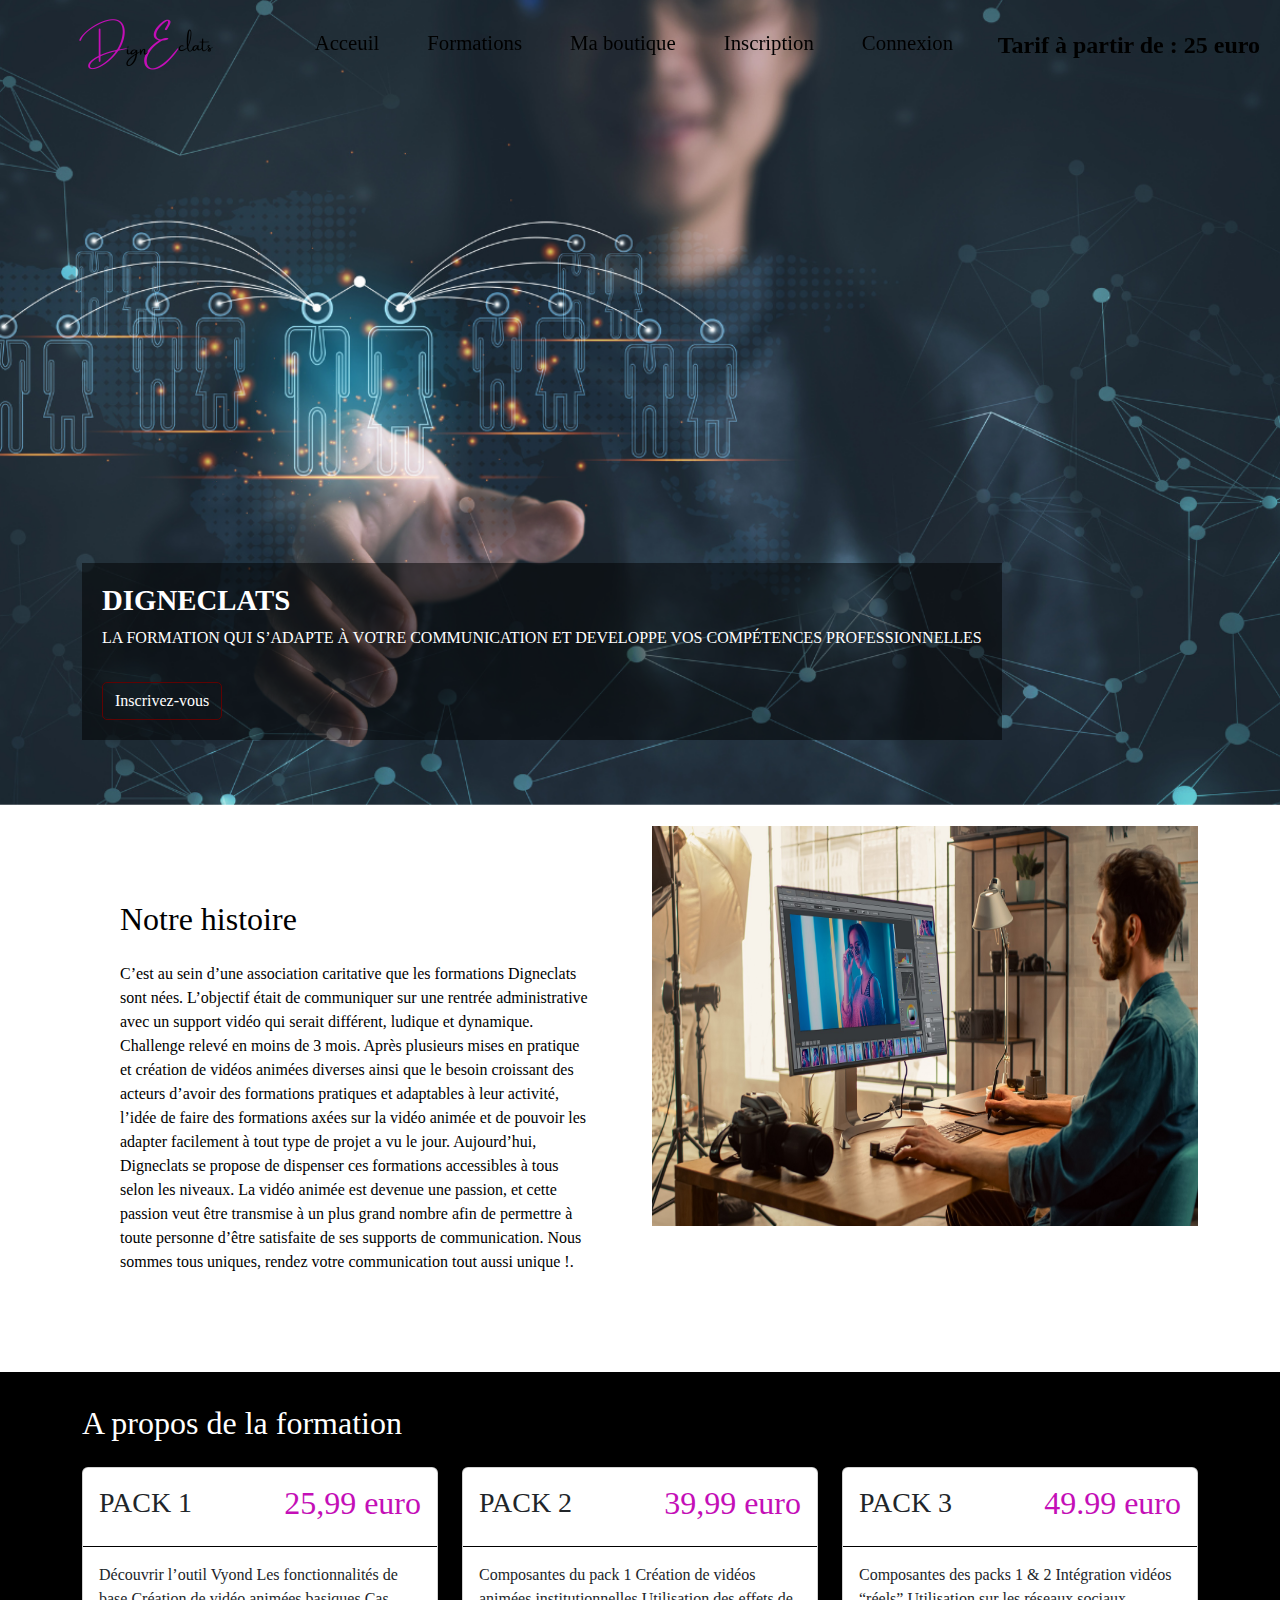
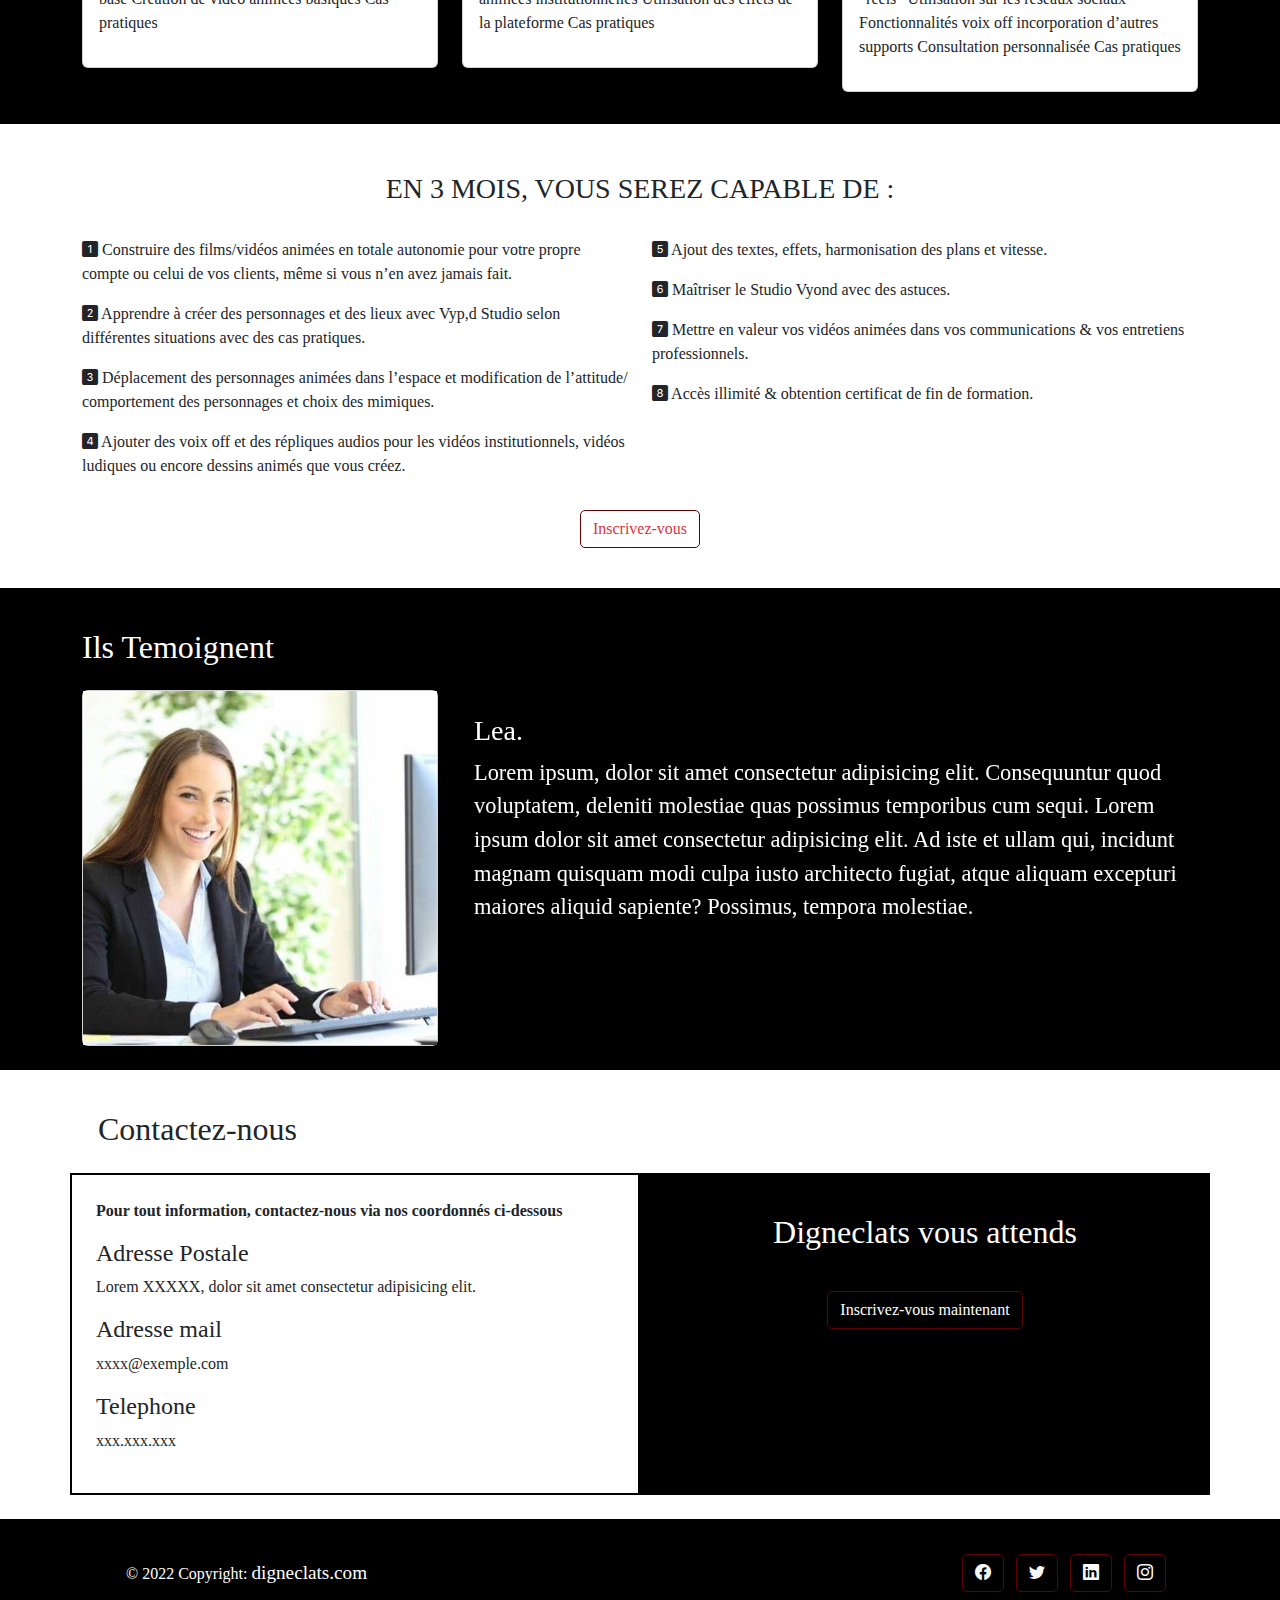
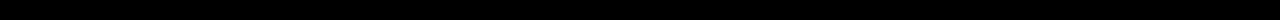
==== commit 65df723e: "Version V1" ====
--- a/index.html
+++ b/index.html
@@ -299,7 +299,7 @@
                     <div class="col-md-7 col-lg-8 text-center text-md-start">
                         <div class="p-3">
                             © 2022 Copyright:
-                            <a class="text-white" href="https://mdbootstrap.com/">Digneclats.com</a>
+                            <a class="text-white" href="https://mdbootstrap.com/">digneclats.com</a>
                         </div>
                     </div>
                     <div class="col-md-5 col-lg-4 ml-lg-0 text-center text-md-end">
